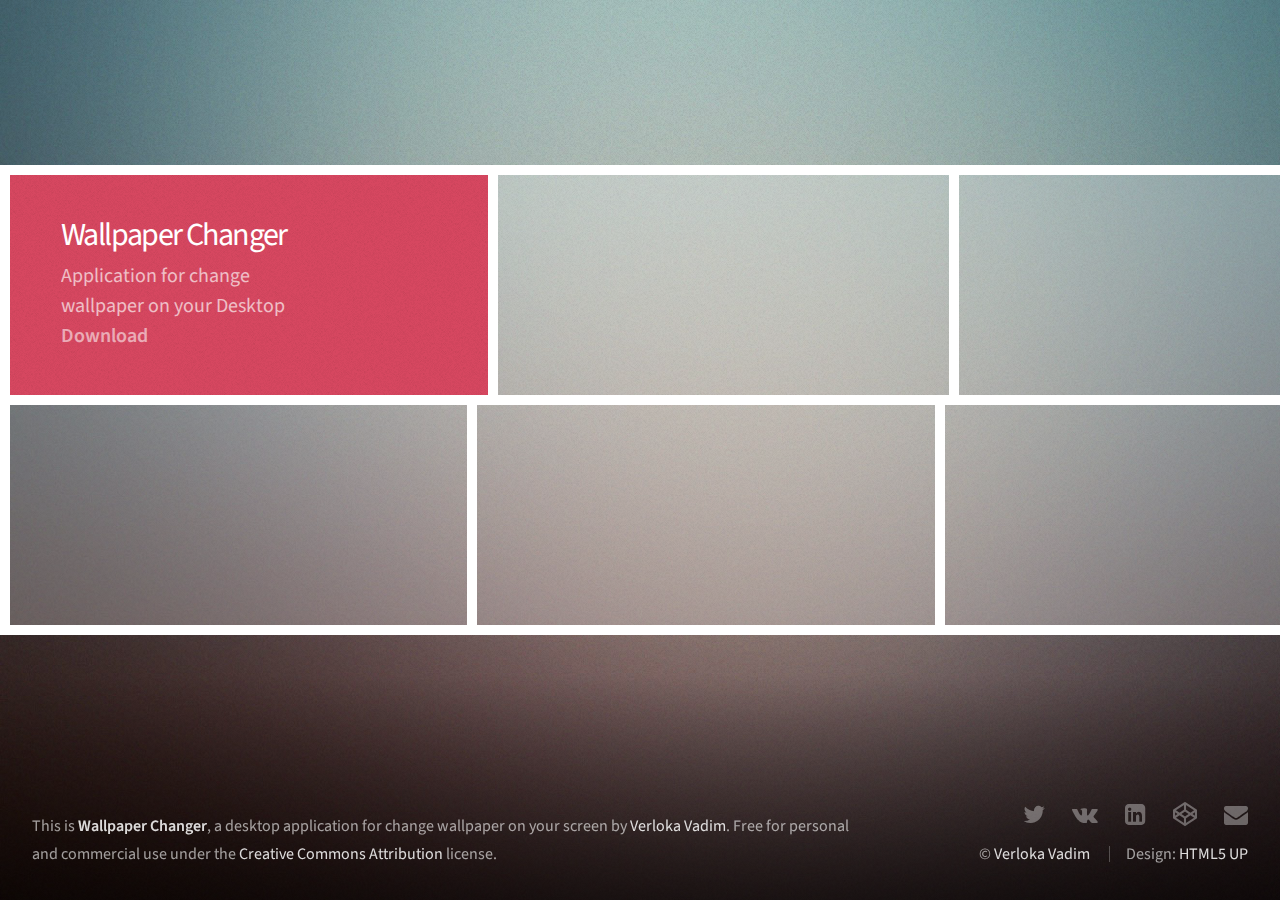
==== index.html @ 86be2a90 "Add source of site." ====
﻿<!DOCTYPE HTML>
<html>
<head>
    <title>Wallpaper Changer by Verloka Vadim</title>
    <meta charset="utf-8" />
    <meta name="viewport" content="width=device-width, initial-scale=1" />
    <!--[if lte IE 8]><script src="assets/js/ie/html5shiv.js"></script><![endif]-->
    <link rel="stylesheet" href="assets/css/main.css" />
    <noscript><link rel="stylesheet" href="assets/css/noscript.css" /></noscript>
    <!--[if lte IE 8]><link rel="stylesheet" href="assets/css/ie8.css" /><![endif]-->
    <!--[if lte IE 9]><link rel="stylesheet" href="assets/css/ie9.css" /><![endif]-->
</head>
<body>

    <div id="wrapper">

        <div id="main">
            <div id="reel">

                <!-- Header Item -->

                <div id="header" class="item" data-width="400">
                    <div class="inner">
                        <h1>Wallpaper Changer</h1>
                        <p>
                            Application for change<br />
                            wallpaper on your Desktop <br/>
                            <a id="mainA" href="https://rink.hockeyapp.net/apps/c527dbc0ad33476cb26342d247fd8285">Download</a>
                        </p>
                    </div>
                </div>

                <!-- Thumb Items -->

                <article class="item thumb" data-width="377">
                    <h2>Animal</h2>
                    <a href="images/fulls/01.jpg" class="image"><img src="images/thumbs/01.jpg" alt=""></a>
                </article>

                <article class="item thumb" data-width="377">
                    <h2>Travel</h2>
                    <a href="images/fulls/02.jpg" class="image"><img src="images/thumbs/02.jpg" alt=""></a>
                </article>

                <article class="item thumb" data-width="377">
                    <h2>Nature</h2>
                    <a href="images/fulls/03.jpg" class="image"><img src="images/thumbs/03.jpg" alt=""></a>
                </article>

                <article class="item thumb" data-width="377">
                    <h2>Space</h2>
                    <a href="images/fulls/04.jpg" class="image"><img src="images/thumbs/04.jpg" alt=""></a>
                </article>

                <article class="item thumb" data-width="377">
                    <h2>Modern structure</h2>
                    <a href="images/fulls/05.jpg" class="image"><img src="images/thumbs/05.jpg" alt=""></a>
                </article>

                <article class="item thumb" data-width="377">
                    <h2>Europe</h2>
                    <a href="images/fulls/06.jpg" class="image"><img src="images/thumbs/06.jpg" alt=""></a>
                </article>

                <article class="item thumb" data-width="377">
                    <h2>Science</h2>
                    <a href="images/fulls/07.jpg" class="image"><img src="images/thumbs/07.jpg" alt=""></a>
                </article>

                <article class="item thumb" data-width="377">
                    <h2>Ancient</h2>
                    <a href="images/fulls/08.jpg" class="image"><img src="images/thumbs/08.jpg" alt=""></a>
                </article>
            </div>
        </div>

        <div id="footer">
            <div class="left">
                <p>
                    This is <strong>Wallpaper Changer</strong>, a desktop application for change wallpaper on your screen by <a href="https://vadim.verloka.xyz">Verloka Vadim</a>. Free for personal<br />
                    and commercial use under the <a href="https://creativecommons.org/licenses/by/3.0/">Creative Commons Attribution</a> license.
                </p>
            </div>
            <div class="right">
                <ul class="contact">
                    <li><a href="https://twitter.com/OgyReal" class="icon fa-twitter"><span class="label">Twitter</span></a></li>
                    <li><a href="https://new.vk.com/verloka" class="icon fa-vk"><span class="label">Vkontakte</span></a></li>
                    <li><a href="https://ua.linkedin.com/in/verloka" class="icon fa-linkedin-square"><span class="label">LinkedIn</span></a></li>
                    <li><a href="http://codepen.io/ogycode/" class="icon fa-codepen"><span class="label">CodePen</span></a></li>
                    <li><a href="#" class="icon fa-envelope"><span class="label">Email</span></a></li>
                </ul>
                <ul class="copyright">
                    <li>&copy; <a href="https://vadim.verloka.xyz">Verloka Vadim</a></li>
                    <li>Design: <a href="http://html5up.net">HTML5 UP</a></li>
                </ul>
            </div>
        </div>

    </div>

    <!-- Scripts -->
    <script src="assets/js/jquery.min.js"></script>
    <script src="assets/js/jquery.poptrox.min.js"></script>
    <script src="assets/js/skel.min.js"></script>
    <script src="assets/js/skel-viewport.min.js"></script>
    <script src="assets/js/util.js"></script>
    <!--[if lte IE 8]><script src="assets/js/ie/respond.min.js"></script><![endif]-->
    <script src="assets/js/main.js"></script>

</body>
</html>
---- assets/css/main.css ----
@import url("http://fonts.googleapis.com/css?family=Source+Sans+Pro:400,600");
@import url("font-awesome.min.css");

/*
	Parallelism by HTML5 UP
	html5up.net | @n33co
	Free for personal and commercial use under the CCA 3.0 license (html5up.net/license)
*/

/* Reset */

	html, body, div, span, applet, object, iframe, h1, h2, h3, h4, h5, h6, p, blockquote, pre, a, abbr, acronym, address, big, cite, code, del, dfn, em, img, ins, kbd, q, s, samp, small, strike, strong, sub, sup, tt, var, b, u, i, center, dl, dt, dd, ol, ul, li, fieldset, form, label, legend, table, caption, tbody, tfoot, thead, tr, th, td, article, aside, canvas, details, embed, figure, figcaption, footer, header, hgroup, menu, nav, output, ruby, section, summary, time, mark, audio, video {
		margin: 0;
		padding: 0;
		border: 0;
		font-size: 100%;
		font: inherit;
		vertical-align: baseline;
	}

	article, aside, details, figcaption, figure, footer, header, hgroup, menu, nav, section {
		display: block;
	}

	body {
		line-height: 1;
	}

	ol, ul {
		list-style: none;
	}

	blockquote, q {
		quotes: none;
	}

	blockquote:before, blockquote:after, q:before, q:after {
		content: '';
		content: none;
	}

	table {
		border-collapse: collapse;
		border-spacing: 0;
	}

	body {
		-webkit-text-size-adjust: none;
	}

/* Box Model */

	*, *:before, *:after {
		-moz-box-sizing: border-box;
		-webkit-box-sizing: border-box;
		box-sizing: border-box;
	}

/* Basic */

	body {
		position: relative;
		background-color: #12151D;
		color: #999;
		color: rgba(255, 255, 255, 0.6);
		font-family: 'Source Sans Pro';
		font-weight: 400;
	}

		body.is-loading *, body.is-loading *:before, body.is-loading *:after {
			-moz-animation: none !important;
			-webkit-animation: none !important;
			-ms-animation: none !important;
			animation: none !important;
			-moz-transition: none !important;
			-webkit-transition: none !important;
			-ms-transition: none !important;
			transition: none !important;
		}

	a {
		color: #fff;
		color: rgba(255, 255, 255, 0.85);
		text-decoration: none;
		-moz-transition: color 0.25s ease-in-out;
		-webkit-transition: color 0.25s ease-in-out;
		-ms-transition: color 0.25s ease-in-out;
		transition: color 0.25s ease-in-out;
	}

		a:hover {
			color: #d64760;
		}

        #mainA {
            font-weight: 600;
        }

        #mainA:hover {
			color: #fff200;
		}

	h1, h2, h3, h4, h5, h6 {
		font-weight: 400;
		color: #fff;
		letter-spacing: -0.05em;
	}

	strong, b {
		color: #fff;
		color: rgba(255, 255, 255, 0.85);
		font-weight: 600;
	}

/* List */

	ul.contact {
		cursor: default;
		margin: 0 0 1em 0;
	}

		ul.contact li {
			display: inline-block;
			font-size: 1.5em;
		}

			ul.contact li span {
				display: none;
			}

			ul.contact li a {
				opacity: 0.35;
				color: #fff;
				-moz-transition: opacity 0.25s ease-in-out;
				-webkit-transition: opacity 0.25s ease-in-out;
				-ms-transition: opacity 0.25s ease-in-out;
				transition: opacity 0.25s ease-in-out;
			}

				ul.contact li a:hover {
					opacity: 1.0;
				}

/* Item */

	.item.thumb {
		display: block;
		position: relative;
		background: #1a1f2c;
		background: rgba(255, 255, 255, 0.25);
		cursor: default;
	}

		.item.thumb h2 {
			position: absolute;
			bottom: 0;
			left: 0;
			background: #1a1f2c;
			background: rgba(18, 21, 29, 0.85);
			width: 100%;
			padding: 1em;
			font-weight: 400;
			line-height: 1em;
			z-index: 2;
		}

		.item.thumb img {
			display: block;
			z-index: 1;
		}

/* Icons */

	.icon {
		position: relative;
		text-decoration: none;
	}

		.icon:before {
			-moz-osx-font-smoothing: grayscale;
			-webkit-font-smoothing: antialiased;
			font-family: FontAwesome;
			font-style: normal;
			font-weight: normal;
			text-transform: none !important;
		}

		.icon > .label {
			display: none;
		}

/* Wrapper */

	#wrapper {
		position: relative;
		z-index: 1;
	}

/* Main */

/* Header */

	#header {
		position: relative;
		background: #d64760 url("images/overlay.png");
		color: #fff;
		cursor: default;
	}

		#header p {
			opacity: 0.65;
		}

/* Desktop */

	@media screen and (min-width: 737px) {

		/* Basic */

			html {
				height: 100%;
			}

			body {
				background-image: url("images/overlay.png"), -moz-linear-gradient(top, rgba(0, 0, 0, 0) 75%, rgba(0, 0, 0, 0.65)), url("../../images/bg.jpg");
				background-image: url("images/overlay.png"), -webkit-linear-gradient(top, rgba(0, 0, 0, 0) 75%, rgba(0, 0, 0, 0.65)), url("../../images/bg.jpg");
				background-image: url("images/overlay.png"), -ms-linear-gradient(top, rgba(0, 0, 0, 0) 75%, rgba(0, 0, 0, 0.65)), url("../../images/bg.jpg");
				background-image: url("images/overlay.png"), linear-gradient(top, rgba(0, 0, 0, 0) 75%, rgba(0, 0, 0, 0.65)), url("../../images/bg.jpg");
				background-position: top left, bottom left, auto;
				background-size: auto, 100% 100%, cover;
				background-repeat: repeat, no-repeat, auto;
				padding: 0;
				font-size: 12pt;
				line-height: 1.75em;
				height: 100%;
				min-height: 450px;
				min-width: 1000px;
			}

		/* List */

			ul.contact {
				margin-bottom: 0.5em;
			}

				ul.contact li {
					margin-left: 1em;
				}

		/* Wrapper */

			#wrapper {
				height: 100%;
				overflow: hidden;
				-moz-transition: -moz-filter 0.25s ease-in-out;
				-webkit-transition: -webkit-filter 0.25s ease-in-out;
				-ms-transition: -ms-filter 0.25s ease-in-out;
				transition: filter 0.25s ease-in-out;
			}

				#wrapper.overlayed {
					-moz-filter: blur(3px);
					-webkit-filter: blur(3px);
					-ms-filter: blur(3px);
					filter: blur(3px);
				}

		/* Main */

			#main {
				width: 100%;
				position: absolute;
			}

		/* Reel */

			#reel {
				position: relative;
				opacity: 0;
			}

				#reel .item {
					display: block;
					float: left;
					position: relative;
					overflow: hidden;
				}

		/* Header */

			#header {
				padding: 2em 3em;
				xmin-height: 212px;
				vertical-align: middle;
			}

				#header:before {
					content: '';
					display: inline-block;
					height: 100%;
					vertical-align: middle;
				}

				#header .inner {
					display: inline-block;
					vertical-align: middle;
				}

				#header h1 {
					font-size: 2em;
					line-height: 1em;
				}

				#header p {
					font-size: 1.25em;
					line-height: 1.5em;
					margin: 0.5em 0 0 0;
				}

		/* Footer */

			#footer {
				position: fixed;
				bottom: 0;
				left: 0;
				width: 100%;
				overflow: hidden;
			}

				#footer h2 {
					font-size: 2.25em;
					margin: 0 0 1em 0;
				}

				#footer .left {
					padding: 2em;
					text-align: left;
				}

				#footer .right {
					position: absolute;
					bottom: 0;
					right: 0;
					padding: 2em;
					text-align: right;
				}

				#footer .copyright li {
					display: inline-block;
					margin-left: 1em;
					padding-left: 1em;
					border-left: solid 1px #333;
					border-left-color: rgba(255, 255, 255, 0.25);
					line-height: 1em;
				}

					#footer .copyright li:first-child {
						border-left: 0;
						margin-left: 0;
						padding-left: 0;
					}

		/* Popup */

			.poptrox-popup {
				background: #1a1f2c;
				background: rgba(18, 21, 29, 0.9);
				box-shadow: 0px 0px 0px 10px #fff, 0px 10px 60px 10px rgba(8, 11, 19, 0.55);
				cursor: default;
			}

				.poptrox-popup .loader {
					display: block;
					width: 48px;
					height: 48px;
					position: absolute;
					top: 50%;
					left: 50%;
					margin: -24px 0 0 -24px;
					background: url("images/loader.gif");
					opacity: 0.25;
				}

				.poptrox-popup .caption {
					position: absolute;
					bottom: 0;
					left: 0;
					background: #1a1f2c;
					background: rgba(18, 21, 29, 0.85);
					display: block;
					width: 100%;
					line-height: 75px;
					text-align: center;
					font-size: 1.25em;
					color: #fff;
				}

				.poptrox-popup .nav-next, .poptrox-popup .nav-previous, .poptrox-popup .closer {
					text-decoration: none;
					font-weight: normal;
					font-style: normal;
					-moz-transition: opacity 0.25s ease-in-out;
					-webkit-transition: opacity 0.25s ease-in-out;
					-ms-transition: opacity 0.25s ease-in-out;
					transition: opacity 0.25s ease-in-out;
					opacity: 0.35;
				}

					.poptrox-popup .nav-next:hover, .poptrox-popup .nav-previous:hover, .poptrox-popup .closer:hover {
						opacity: 1.0;
					}

				.poptrox-popup .nav-next, .poptrox-popup .nav-previous {
					-moz-osx-font-smoothing: grayscale;
					-webkit-font-smoothing: antialiased;
					font-family: FontAwesome;
					font-style: normal;
					font-weight: normal;
					text-transform: none !important;
					width: 150px;
					height: 75px;
					position: absolute;
					bottom: 0;
					cursor: pointer;
					font-size: 3em;
					line-height: 75px;
				}

				.poptrox-popup .nav-next {
					right: 0;
					text-align: right;
					padding-right: 30px;
				}

					.poptrox-popup .nav-next:before {
						content: '\f105';
					}

				.poptrox-popup .nav-previous {
					left: 0;
					text-align: left;
					padding-left: 30px;
				}

					.poptrox-popup .nav-previous:before {
						content: '\f104';
					}

				.poptrox-popup .closer {
					width: 35px;
					height: 35px;
					font-size: 2em;
					line-height: 35px;
					text-align: center;
					position: absolute;
					top: -70px;
					right: -70px;
					cursor: pointer;
					border-radius: 40px;
					box-shadow: 0px 0px 0px 1px #fff;
				}

					.poptrox-popup .closer:before {
						content: "\00d7";
					}

	}

/* Mobile */

	@media screen and (max-width: 736px) {

		/* Basic */

			body {
				font-size: 12pt;
				line-height: 1.75em;
			}

		/* List */

			ul.contact li {
				margin: 0 0.35em 0 0.35em;
			}

		/* Item */

			.item {
				border: 0;
			}

				.item.thumb {
					width: 50%;
					float: left;
					height: 9em;
					position: relative;
				}

					.item.thumb h2 {
						display: none;
					}

					.item.thumb a {
						position: absolute;
						left: 0;
						top: 0;
						width: 100%;
						height: 100%;
					}

					.item.thumb img {
						display: none;
					}

		/* Wrapper */

			#wrapper.overlayed {
				-moz-filter: blur(1px);
				-webkit-filter: blur(1px);
				-ms-filter: blur(1px);
				filter: blur(1px);
			}

		/* Header */

			#header {
				padding: 2.5em 1.5em;
				text-align: center;
			}

				#header h1 {
					font-size: 2em;
				}

				#header p {
					font-size: 1em;
					line-height: 1.5em;
					margin: 0.75em 0 0 0;
				}

		/* Main */

			#main {
				overflow: hidden;
			}

		/* Footer */

			#footer {
				padding: 4em 1em;
				text-align: center;
			}

				#footer br {
					display: none;
				}

				#footer .right {
					border-top: solid 1px rgba(255, 255, 255, 0.1);
					margin: 4em 0 0 0;
					padding: 4em 0 0 0;
				}

				#footer .copyright {
					margin: 2em 0 0 0;
				}

		/* Popup */

			.poptrox-popup {
				background: #0a0f1c;
				box-shadow: 0px 0px 30px 10px rgba(8, 11, 19, 0.85);
				border: solid 2.5px #fff;
				-moz-box-sizing: content-box;
				-webkit-box-sizing: content-box;
				-ms-box-sizing: content-box;
				box-sizing: content-box;
			}

	}
---- assets/css/noscript.css ----
/*
	Parallelism by HTML5 UP
	html5up.net | @n33co
	Free for personal and commercial use under the CCA 3.0 license (html5up.net/license)
*/

/* Reel */

	#reel {
		opacity: 1;
	}
---- assets/css/ie8.css ----
/*
	Parallelism by HTML5 UP
	html5up.net | @n33co
	Free for personal and commercial use under the CCA 3.0 license (html5up.net/license)
*/

/* Basic */

	body {
		background-image: url("../../images/bg.jpg");
		background-size: cover;
		-ms-behavior: url("assets/js/ie/backgroundsize.min.htc");
	}
---- assets/css/ie9.css ----
/*
	Parallelism by HTML5 UP
	html5up.net | @n33co
	Free for personal and commercial use under the CCA 3.0 license (html5up.net/license)
*/

/* Basic */

	body {
		background-image: url("../../images/bg.jpg");
		background-size: cover;
	}
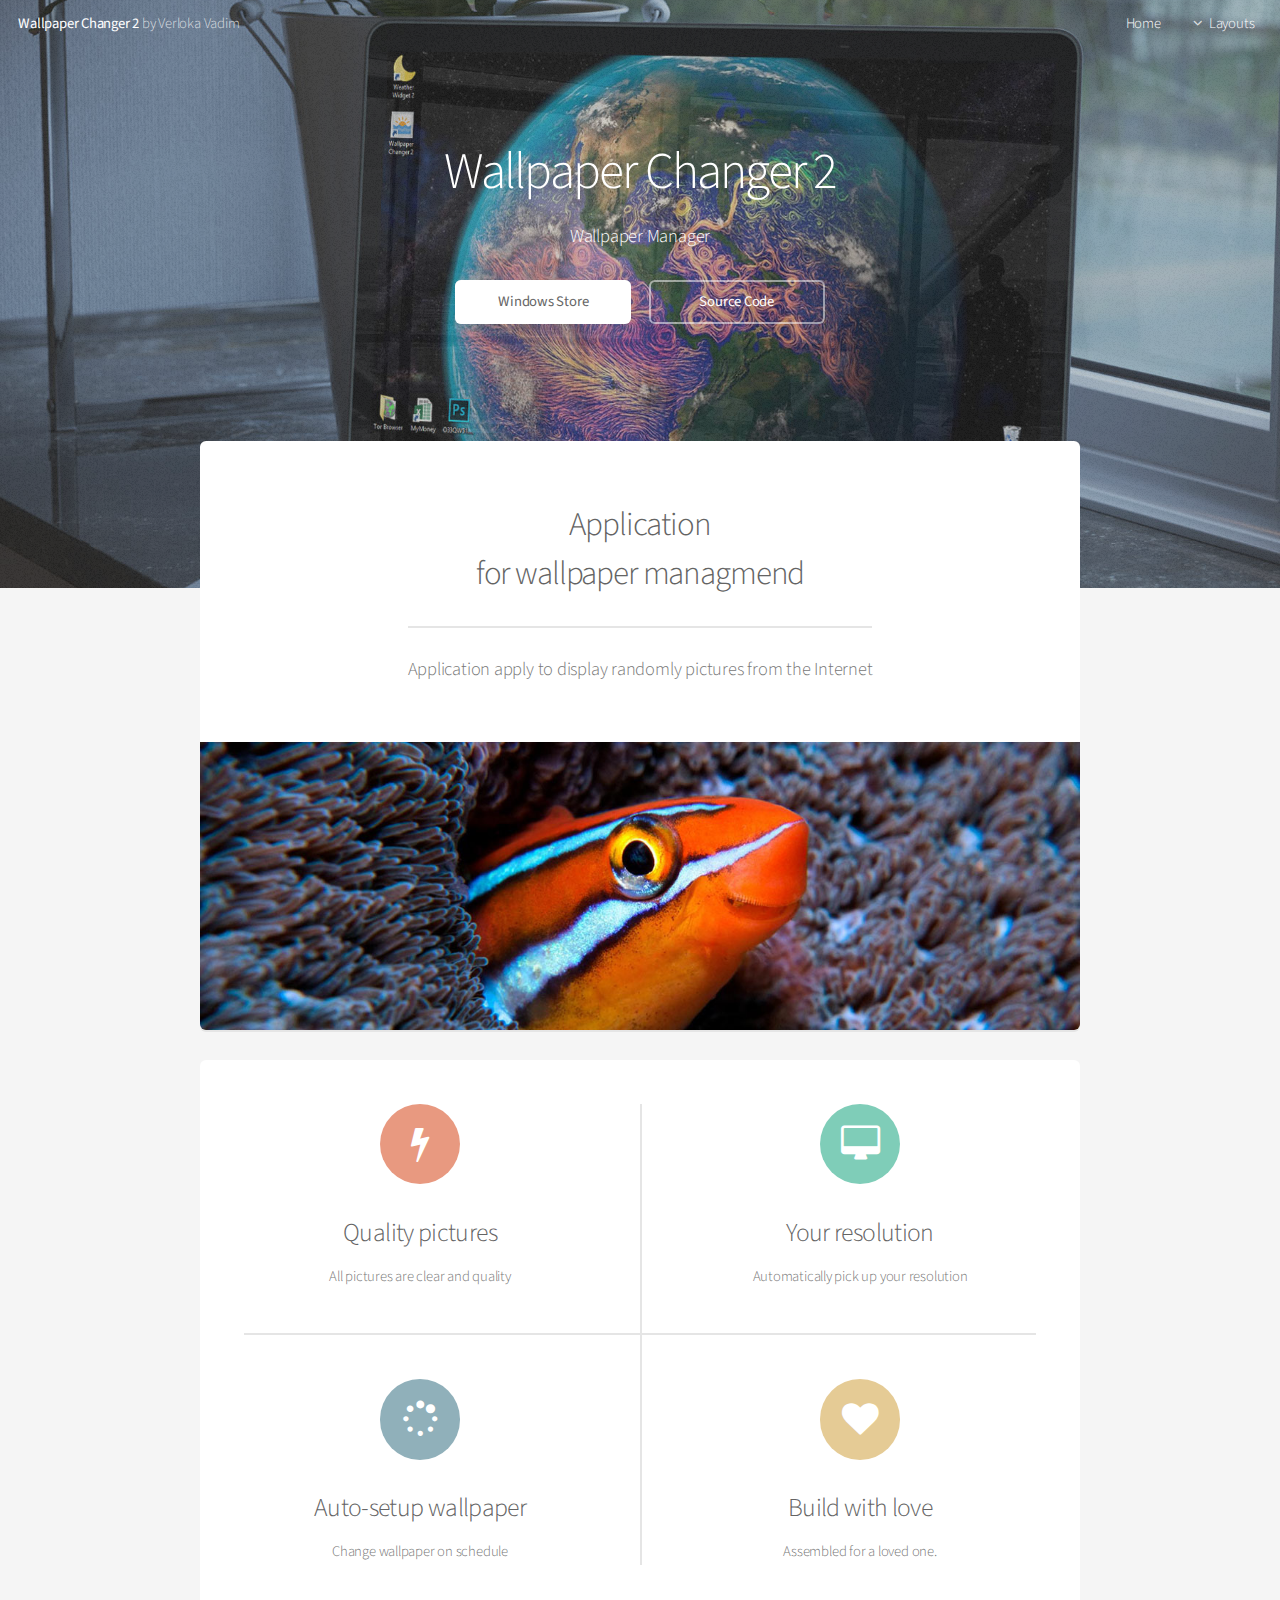
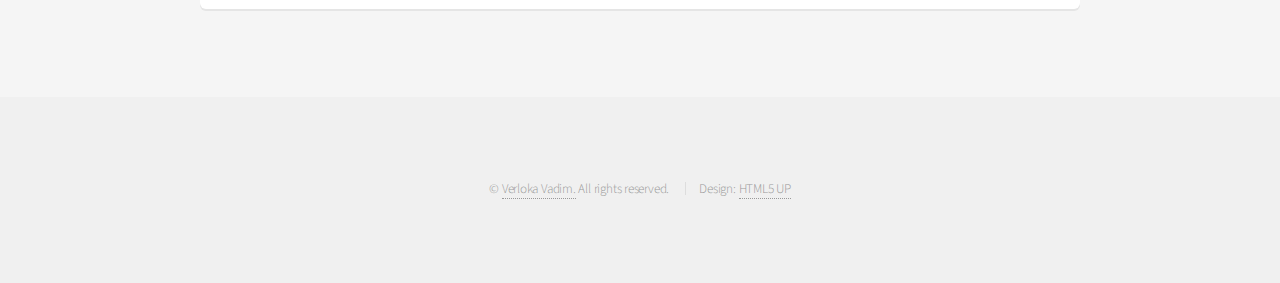
==== commit 127da1b6: "Update links." ====
--- a/index.html
+++ b/index.html
@@ -1,111 +1,146 @@
-﻿<!DOCTYPE HTML>
+<!DOCTYPE HTML>
 <html>
+
 <head>
-    <title>Wallpaper Changer by Verloka Vadim</title>
-    <meta charset="utf-8" />
-    <meta name="viewport" content="width=device-width, initial-scale=1" />
-    <!--[if lte IE 8]><script src="assets/js/ie/html5shiv.js"></script><![endif]-->
-    <link rel="stylesheet" href="assets/css/main.css" />
-    <noscript><link rel="stylesheet" href="assets/css/noscript.css" /></noscript>
-    <!--[if lte IE 8]><link rel="stylesheet" href="assets/css/ie8.css" /><![endif]-->
-    <!--[if lte IE 9]><link rel="stylesheet" href="assets/css/ie9.css" /><![endif]-->
+	<title>Wallpaper Changer 2 by Verloka Vadim</title>
+	<meta charset="utf-8" />
+	<meta name="viewport" content="width=device-width, initial-scale=1" />
+	<!--[if lte IE 8]><script src="assets/js/ie/html5shiv.js"></script><![endif]-->
+	<link rel="stylesheet" href="assets/css/main.css" />
+	<!--[if lte IE 8]><link rel="stylesheet" href="assets/css/ie8.css" /><![endif]-->
+
+	<meta property="og:title" content="Wallpaper Changer 2" />
+	<meta property="og:url" content="https://changer.pp.ua" />
+	<meta property="og:description" content="Wallpaper Manager" />
+	<meta property="og:site_name" content="changer.pp.ua" />
+	<meta property="og:determiner" content="the" />
+	<meta property="og:type" content="website" />
+	<meta property="og:locale" content="en-US" />
+	<meta property="og:locale:alternate" content="ru-RU" />
+	<meta property="og:image" content="images/og/1.png" />
+	<meta property="og:image" content="images/og/2.png" />
+	<meta property="og:image" content="images/og/3.png" />
+	<meta property="og:image" content="images/og/4.png" />
+	<meta property="og:image" content="images/og/5.png" />
+	<meta property="og:image" content="images/og/6.png" />
 </head>
-<body>
 
-    <div id="wrapper">
+<body class="landing">
+	<div id="page-wrapper">
 
-        <div id="main">
-            <div id="reel">
+		<!-- Header -->
+		<header id="header" class="alt">
+			<h1>
+				<a href="https://changer.pp.ua">Wallpaper Changer 2</a> by Verloka Vadim</h1>
+			<nav id="nav">
+				<ul>
+					<li>
+						<a href="https://changer.pp.ua">Home</a>
+					</li>
+					<li>
+						<a href="#" class="icon fa-angle-down">Layouts</a>
+						<ul>
+							<li>
+								<a href="https://changer.pp.ua/support/">Support</a>
+							</li>
+							<li>
+								<a href="https://changer.pp.ua/privacy/">Privacy Policy</a>
+								<ul>
+									<li>
+										<a href="https://changer.pp.ua/privacy/?p=en">English</a>
+									</li>
+									<li>
+										<a href="https://changer.pp.ua/privacy/?p=ru">Russian</a>
+									</li>
+									<li>
+										<a href="https://changer.pp.ua/privacy/?p=ua">Ukranian</a>
+									</li>
+								</ul>
+							</li>
+						</ul>
+					</li>
+				</ul>
+			</nav>
+		</header>
 
-                <!-- Header Item -->
+		<!-- Banner -->
+		<section id="banner">
+			<h2>Wallpaper Changer 2</h2>
+			<p>Wallpaper Manager</p>
+			<ul class="actions">
+				<li>
+					<a href="https://www.microsoft.com/en-us/p/wallpaper-changer-2/9mz0zkr55f9g" class="button special">Windows Store</a>
+				</li>
+				<li>
+					<a href="https://github.com/verloka/WallpaperChanger" class="button">Source Code</a>
+				</li>
+			</ul>
+		</section>
 
-                <div id="header" class="item" data-width="400">
-                    <div class="inner">
-                        <h1>Wallpaper Changer</h1>
-                        <p>
-                            Application for change<br />
-                            wallpaper on your Desktop <br/>
-                            <a id="mainA" href="https://rink.hockeyapp.net/apps/c527dbc0ad33476cb26342d247fd8285">Download</a>
-                        </p>
-                    </div>
-                </div>
+		<!-- Main -->
+		<section id="main" class="container">
 
-                <!-- Thumb Items -->
+			<section class="box special">
+				<header class="major">
+					<h2>Application
+						<br /> for wallpaper managmend</h2>
+					<p>Application apply to display randomly pictures from the Internet</p>
+				</header>
+				<span class="image featured">
+					<img src="images/pic01.jpg" alt="" />
+				</span>
+			</section>
 
-                <article class="item thumb" data-width="377">
-                    <h2>Animal</h2>
-                    <a href="images/fulls/01.jpg" class="image"><img src="images/thumbs/01.jpg" alt=""></a>
-                </article>
+			<section class="box special features">
+				<div class="features-row">
+					<section>
+						<span class="icon major fa-bolt accent2"></span>
+						<h3>Quality pictures</h3>
+						<p>All pictures are clear and quality</p>
+					</section>
+					<section>
+						<span class="icon major fa-desktop accent3"></span>
+						<h3>Your resolution</h3>
+						<p>Automatically pick up your resolution</p>
+					</section>
+				</div>
+				<div class="features-row">
+					<section>
+						<span class="icon major fa-spinner accent4"></span>
+						<h3>Auto-setup wallpaper</h3>
+						<p>Change wallpaper on schedule</p>
+					</section>
+					<section>
+						<span class="icon major fa-heart accent5"></span>
+						<h3>Build with love</h3>
+						<p>Assembled for a loved one.</p>
+					</section>
+				</div>
+			</section>
+		</section>
 
-                <article class="item thumb" data-width="377">
-                    <h2>Travel</h2>
-                    <a href="images/fulls/02.jpg" class="image"><img src="images/thumbs/02.jpg" alt=""></a>
-                </article>
+		<!-- Footer -->
+		<footer id="footer">
+			<ul class="copyright">
+				<li>&copy;
+					<a href="https://verloka.github.io/">Verloka Vadim.</a> All rights reserved.</li>
+				<li>Design:
+					<a href="http://html5up.net">HTML5 UP</a>
+				</li>
+			</ul>
+		</footer>
 
-                <article class="item thumb" data-width="377">
-                    <h2>Nature</h2>
-                    <a href="images/fulls/03.jpg" class="image"><img src="images/thumbs/03.jpg" alt=""></a>
-                </article>
+	</div>
 
-                <article class="item thumb" data-width="377">
-                    <h2>Space</h2>
-                    <a href="images/fulls/04.jpg" class="image"><img src="images/thumbs/04.jpg" alt=""></a>
-                </article>
-
-                <article class="item thumb" data-width="377">
-                    <h2>Modern structure</h2>
-                    <a href="images/fulls/05.jpg" class="image"><img src="images/thumbs/05.jpg" alt=""></a>
-                </article>
-
-                <article class="item thumb" data-width="377">
-                    <h2>Europe</h2>
-                    <a href="images/fulls/06.jpg" class="image"><img src="images/thumbs/06.jpg" alt=""></a>
-                </article>
-
-                <article class="item thumb" data-width="377">
-                    <h2>Science</h2>
-                    <a href="images/fulls/07.jpg" class="image"><img src="images/thumbs/07.jpg" alt=""></a>
-                </article>
-
-                <article class="item thumb" data-width="377">
-                    <h2>Ancient</h2>
-                    <a href="images/fulls/08.jpg" class="image"><img src="images/thumbs/08.jpg" alt=""></a>
-                </article>
-            </div>
-        </div>
-
-        <div id="footer">
-            <div class="left">
-                <p>
-                    This is <strong>Wallpaper Changer</strong>, a desktop application for change wallpaper on your screen by <a href="https://vadim.verloka.xyz">Verloka Vadim</a>. Free for personal<br />
-                    and commercial use under the <a href="https://creativecommons.org/licenses/by/3.0/">Creative Commons Attribution</a> license.
-                </p>
-            </div>
-            <div class="right">
-                <ul class="contact">
-                    <li><a href="https://twitter.com/OgyReal" class="icon fa-twitter"><span class="label">Twitter</span></a></li>
-                    <li><a href="https://new.vk.com/verloka" class="icon fa-vk"><span class="label">Vkontakte</span></a></li>
-                    <li><a href="https://ua.linkedin.com/in/verloka" class="icon fa-linkedin-square"><span class="label">LinkedIn</span></a></li>
-                    <li><a href="http://codepen.io/ogycode/" class="icon fa-codepen"><span class="label">CodePen</span></a></li>
-                    <li><a href="#" class="icon fa-envelope"><span class="label">Email</span></a></li>
-                </ul>
-                <ul class="copyright">
-                    <li>&copy; <a href="https://vadim.verloka.xyz">Verloka Vadim</a></li>
-                    <li>Design: <a href="http://html5up.net">HTML5 UP</a></li>
-                </ul>
-            </div>
-        </div>
-
-    </div>
-
-    <!-- Scripts -->
-    <script src="assets/js/jquery.min.js"></script>
-    <script src="assets/js/jquery.poptrox.min.js"></script>
-    <script src="assets/js/skel.min.js"></script>
-    <script src="assets/js/skel-viewport.min.js"></script>
-    <script src="assets/js/util.js"></script>
-    <!--[if lte IE 8]><script src="assets/js/ie/respond.min.js"></script><![endif]-->
-    <script src="assets/js/main.js"></script>
+	<!-- Scripts -->
+	<script src="assets/js/jquery.min.js"></script>
+	<script src="assets/js/jquery.dropotron.min.js"></script>
+	<script src="assets/js/jquery.scrollgress.min.js"></script>
+	<script src="assets/js/skel.min.js"></script>
+	<script src="assets/js/util.js"></script>
+	<!--[if lte IE 8]><script src="assets/js/ie/respond.min.js"></script><![endif]-->
+	<script src="assets/js/main.js"></script>
 
 </body>
-</html>+
+</html>
--- a/assets/css/main.css
+++ b/assets/css/main.css
@@ -1,9 +1,9 @@
-@import url("http://fonts.googleapis.com/css?family=Source+Sans+Pro:400,600");
 @import url("font-awesome.min.css");
+@import url("https://fonts.googleapis.com/css?family=Source+Sans+Pro:300,400,300italic,400italic");
 
 /*
-	Parallelism by HTML5 UP
-	html5up.net | @n33co
+	Alpha by HTML5 UP
+	html5up.net | @ajlkn
 	Free for personal and commercial use under the CCA 3.0 license (html5up.net/license)
 */
 
@@ -56,124 +56,2255 @@
 		box-sizing: border-box;
 	}
 
+/* Containers */
+
+	.container {
+		margin-left: auto;
+		margin-right: auto;
+	}
+
+	.container.\31 25\25 {
+		width: 100%;
+		max-width: 75em;
+		min-width: 60em;
+	}
+
+	.container.\37 5\25 {
+		width: 45em;
+	}
+
+	.container.\35 0\25 {
+		width: 30em;
+	}
+
+	.container.\32 5\25 {
+		width: 15em;
+	}
+
+	.container {
+		width: 60em;
+	}
+
+	@media screen and (max-width: 1680px) {
+
+		.container.\31 25\25 {
+			width: 100%;
+			max-width: 75em;
+			min-width: 60em;
+		}
+
+		.container.\37 5\25 {
+			width: 45em;
+		}
+
+		.container.\35 0\25 {
+			width: 30em;
+		}
+
+		.container.\32 5\25 {
+			width: 15em;
+		}
+
+		.container {
+			width: 60em;
+		}
+
+	}
+
+	@media screen and (max-width: 1280px) {
+
+		.container.\31 25\25 {
+			width: 100%;
+			max-width: 75em;
+			min-width: 60em;
+		}
+
+		.container.\37 5\25 {
+			width: 45em;
+		}
+
+		.container.\35 0\25 {
+			width: 30em;
+		}
+
+		.container.\32 5\25 {
+			width: 15em;
+		}
+
+		.container {
+			width: 60em;
+		}
+
+	}
+
+	@media screen and (max-width: 980px) {
+
+		.container.\31 25\25 {
+			width: 100%;
+			max-width: 112.5%;
+			min-width: 90%;
+		}
+
+		.container.\37 5\25 {
+			width: 67.5%;
+		}
+
+		.container.\35 0\25 {
+			width: 45%;
+		}
+
+		.container.\32 5\25 {
+			width: 22.5%;
+		}
+
+		.container {
+			width: 90%;
+		}
+
+	}
+
+	@media screen and (max-width: 840px) {
+
+		.container.\31 25\25 {
+			width: 100%;
+			max-width: 112.5%;
+			min-width: 90%;
+		}
+
+		.container.\37 5\25 {
+			width: 67.5%;
+		}
+
+		.container.\35 0\25 {
+			width: 45%;
+		}
+
+		.container.\32 5\25 {
+			width: 22.5%;
+		}
+
+		.container {
+			width: 90% !important;
+		}
+
+	}
+
+	@media screen and (max-width: 736px) {
+
+		.container.\31 25\25 {
+			width: 100%;
+			max-width: 125%;
+			min-width: 100%;
+		}
+
+		.container.\37 5\25 {
+			width: 75%;
+		}
+
+		.container.\35 0\25 {
+			width: 50%;
+		}
+
+		.container.\32 5\25 {
+			width: 25%;
+		}
+
+		.container {
+			width: 100% !important;
+		}
+
+	}
+
+	@media screen and (max-width: 480px) {
+
+		.container.\31 25\25 {
+			width: 100%;
+			max-width: 125%;
+			min-width: 100%;
+		}
+
+		.container.\37 5\25 {
+			width: 75%;
+		}
+
+		.container.\35 0\25 {
+			width: 50%;
+		}
+
+		.container.\32 5\25 {
+			width: 25%;
+		}
+
+		.container {
+			width: 100% !important;
+		}
+
+	}
+
+/* Grid */
+
+	.row {
+		border-bottom: solid 1px transparent;
+		-moz-box-sizing: border-box;
+		-webkit-box-sizing: border-box;
+		box-sizing: border-box;
+	}
+
+	.row > * {
+		float: left;
+		-moz-box-sizing: border-box;
+		-webkit-box-sizing: border-box;
+		box-sizing: border-box;
+	}
+
+	.row:after, .row:before {
+		content: '';
+		display: block;
+		clear: both;
+		height: 0;
+	}
+
+	.row.uniform > * > :first-child {
+		margin-top: 0;
+	}
+
+	.row.uniform > * > :last-child {
+		margin-bottom: 0;
+	}
+
+	.row.\30 \25 > * {
+		padding: 0 0 0 0em;
+	}
+
+	.row.\30 \25 {
+		margin: 0 0 -1px 0em;
+	}
+
+	.row.uniform.\30 \25 > * {
+		padding: 0em 0 0 0em;
+	}
+
+	.row.uniform.\30 \25 {
+		margin: 0em 0 -1px 0em;
+	}
+
+	.row > * {
+		padding: 0 0 0 2em;
+	}
+
+	.row {
+		margin: 0 0 -1px -2em;
+	}
+
+	.row.uniform > * {
+		padding: 2em 0 0 2em;
+	}
+
+	.row.uniform {
+		margin: -2em 0 -1px -2em;
+	}
+
+	.row.\32 00\25 > * {
+		padding: 0 0 0 4em;
+	}
+
+	.row.\32 00\25 {
+		margin: 0 0 -1px -4em;
+	}
+
+	.row.uniform.\32 00\25 > * {
+		padding: 4em 0 0 4em;
+	}
+
+	.row.uniform.\32 00\25 {
+		margin: -4em 0 -1px -4em;
+	}
+
+	.row.\31 50\25 > * {
+		padding: 0 0 0 3em;
+	}
+
+	.row.\31 50\25 {
+		margin: 0 0 -1px -3em;
+	}
+
+	.row.uniform.\31 50\25 > * {
+		padding: 3em 0 0 3em;
+	}
+
+	.row.uniform.\31 50\25 {
+		margin: -3em 0 -1px -3em;
+	}
+
+	.row.\35 0\25 > * {
+		padding: 0 0 0 1em;
+	}
+
+	.row.\35 0\25 {
+		margin: 0 0 -1px -1em;
+	}
+
+	.row.uniform.\35 0\25 > * {
+		padding: 1em 0 0 1em;
+	}
+
+	.row.uniform.\35 0\25 {
+		margin: -1em 0 -1px -1em;
+	}
+
+	.row.\32 5\25 > * {
+		padding: 0 0 0 0.5em;
+	}
+
+	.row.\32 5\25 {
+		margin: 0 0 -1px -0.5em;
+	}
+
+	.row.uniform.\32 5\25 > * {
+		padding: 0.5em 0 0 0.5em;
+	}
+
+	.row.uniform.\32 5\25 {
+		margin: -0.5em 0 -1px -0.5em;
+	}
+
+	.\31 2u, .\31 2u\24 {
+		width: 100%;
+		clear: none;
+		margin-left: 0;
+	}
+
+	.\31 1u, .\31 1u\24 {
+		width: 91.6666666667%;
+		clear: none;
+		margin-left: 0;
+	}
+
+	.\31 0u, .\31 0u\24 {
+		width: 83.3333333333%;
+		clear: none;
+		margin-left: 0;
+	}
+
+	.\39 u, .\39 u\24 {
+		width: 75%;
+		clear: none;
+		margin-left: 0;
+	}
+
+	.\38 u, .\38 u\24 {
+		width: 66.6666666667%;
+		clear: none;
+		margin-left: 0;
+	}
+
+	.\37 u, .\37 u\24 {
+		width: 58.3333333333%;
+		clear: none;
+		margin-left: 0;
+	}
+
+	.\36 u, .\36 u\24 {
+		width: 50%;
+		clear: none;
+		margin-left: 0;
+	}
+
+	.\35 u, .\35 u\24 {
+		width: 41.6666666667%;
+		clear: none;
+		margin-left: 0;
+	}
+
+	.\34 u, .\34 u\24 {
+		width: 33.3333333333%;
+		clear: none;
+		margin-left: 0;
+	}
+
+	.\33 u, .\33 u\24 {
+		width: 25%;
+		clear: none;
+		margin-left: 0;
+	}
+
+	.\32 u, .\32 u\24 {
+		width: 16.6666666667%;
+		clear: none;
+		margin-left: 0;
+	}
+
+	.\31 u, .\31 u\24 {
+		width: 8.3333333333%;
+		clear: none;
+		margin-left: 0;
+	}
+
+	.\31 2u\24 + *,
+	.\31 1u\24 + *,
+	.\31 0u\24 + *,
+	.\39 u\24 + *,
+	.\38 u\24 + *,
+	.\37 u\24 + *,
+	.\36 u\24 + *,
+	.\35 u\24 + *,
+	.\34 u\24 + *,
+	.\33 u\24 + *,
+	.\32 u\24 + *,
+	.\31 u\24 + * {
+		clear: left;
+	}
+
+	.\-11u {
+		margin-left: 91.66667%;
+	}
+
+	.\-10u {
+		margin-left: 83.33333%;
+	}
+
+	.\-9u {
+		margin-left: 75%;
+	}
+
+	.\-8u {
+		margin-left: 66.66667%;
+	}
+
+	.\-7u {
+		margin-left: 58.33333%;
+	}
+
+	.\-6u {
+		margin-left: 50%;
+	}
+
+	.\-5u {
+		margin-left: 41.66667%;
+	}
+
+	.\-4u {
+		margin-left: 33.33333%;
+	}
+
+	.\-3u {
+		margin-left: 25%;
+	}
+
+	.\-2u {
+		margin-left: 16.66667%;
+	}
+
+	.\-1u {
+		margin-left: 8.33333%;
+	}
+
+	@media screen and (max-width: 1680px) {
+
+		.row > * {
+			padding: 0 0 0 2em;
+		}
+
+		.row {
+			margin: 0 0 -1px -2em;
+		}
+
+		.row.uniform > * {
+			padding: 2em 0 0 2em;
+		}
+
+		.row.uniform {
+			margin: -2em 0 -1px -2em;
+		}
+
+		.row.\32 00\25 > * {
+			padding: 0 0 0 4em;
+		}
+
+		.row.\32 00\25 {
+			margin: 0 0 -1px -4em;
+		}
+
+		.row.uniform.\32 00\25 > * {
+			padding: 4em 0 0 4em;
+		}
+
+		.row.uniform.\32 00\25 {
+			margin: -4em 0 -1px -4em;
+		}
+
+		.row.\31 50\25 > * {
+			padding: 0 0 0 3em;
+		}
+
+		.row.\31 50\25 {
+			margin: 0 0 -1px -3em;
+		}
+
+		.row.uniform.\31 50\25 > * {
+			padding: 3em 0 0 3em;
+		}
+
+		.row.uniform.\31 50\25 {
+			margin: -3em 0 -1px -3em;
+		}
+
+		.row.\35 0\25 > * {
+			padding: 0 0 0 1em;
+		}
+
+		.row.\35 0\25 {
+			margin: 0 0 -1px -1em;
+		}
+
+		.row.uniform.\35 0\25 > * {
+			padding: 1em 0 0 1em;
+		}
+
+		.row.uniform.\35 0\25 {
+			margin: -1em 0 -1px -1em;
+		}
+
+		.row.\32 5\25 > * {
+			padding: 0 0 0 0.5em;
+		}
+
+		.row.\32 5\25 {
+			margin: 0 0 -1px -0.5em;
+		}
+
+		.row.uniform.\32 5\25 > * {
+			padding: 0.5em 0 0 0.5em;
+		}
+
+		.row.uniform.\32 5\25 {
+			margin: -0.5em 0 -1px -0.5em;
+		}
+
+		.\31 2u\28wide\29, .\31 2u\24\28wide\29 {
+			width: 100%;
+			clear: none;
+			margin-left: 0;
+		}
+
+		.\31 1u\28wide\29, .\31 1u\24\28wide\29 {
+			width: 91.6666666667%;
+			clear: none;
+			margin-left: 0;
+		}
+
+		.\31 0u\28wide\29, .\31 0u\24\28wide\29 {
+			width: 83.3333333333%;
+			clear: none;
+			margin-left: 0;
+		}
+
+		.\39 u\28wide\29, .\39 u\24\28wide\29 {
+			width: 75%;
+			clear: none;
+			margin-left: 0;
+		}
+
+		.\38 u\28wide\29, .\38 u\24\28wide\29 {
+			width: 66.6666666667%;
+			clear: none;
+			margin-left: 0;
+		}
+
+		.\37 u\28wide\29, .\37 u\24\28wide\29 {
+			width: 58.3333333333%;
+			clear: none;
+			margin-left: 0;
+		}
+
+		.\36 u\28wide\29, .\36 u\24\28wide\29 {
+			width: 50%;
+			clear: none;
+			margin-left: 0;
+		}
+
+		.\35 u\28wide\29, .\35 u\24\28wide\29 {
+			width: 41.6666666667%;
+			clear: none;
+			margin-left: 0;
+		}
+
+		.\34 u\28wide\29, .\34 u\24\28wide\29 {
+			width: 33.3333333333%;
+			clear: none;
+			margin-left: 0;
+		}
+
+		.\33 u\28wide\29, .\33 u\24\28wide\29 {
+			width: 25%;
+			clear: none;
+			margin-left: 0;
+		}
+
+		.\32 u\28wide\29, .\32 u\24\28wide\29 {
+			width: 16.6666666667%;
+			clear: none;
+			margin-left: 0;
+		}
+
+		.\31 u\28wide\29, .\31 u\24\28wide\29 {
+			width: 8.3333333333%;
+			clear: none;
+			margin-left: 0;
+		}
+
+		.\31 2u\24\28wide\29 + *,
+		.\31 1u\24\28wide\29 + *,
+		.\31 0u\24\28wide\29 + *,
+		.\39 u\24\28wide\29 + *,
+		.\38 u\24\28wide\29 + *,
+		.\37 u\24\28wide\29 + *,
+		.\36 u\24\28wide\29 + *,
+		.\35 u\24\28wide\29 + *,
+		.\34 u\24\28wide\29 + *,
+		.\33 u\24\28wide\29 + *,
+		.\32 u\24\28wide\29 + *,
+		.\31 u\24\28wide\29 + * {
+			clear: left;
+		}
+
+		.\-11u\28wide\29 {
+			margin-left: 91.66667%;
+		}
+
+		.\-10u\28wide\29 {
+			margin-left: 83.33333%;
+		}
+
+		.\-9u\28wide\29 {
+			margin-left: 75%;
+		}
+
+		.\-8u\28wide\29 {
+			margin-left: 66.66667%;
+		}
+
+		.\-7u\28wide\29 {
+			margin-left: 58.33333%;
+		}
+
+		.\-6u\28wide\29 {
+			margin-left: 50%;
+		}
+
+		.\-5u\28wide\29 {
+			margin-left: 41.66667%;
+		}
+
+		.\-4u\28wide\29 {
+			margin-left: 33.33333%;
+		}
+
+		.\-3u\28wide\29 {
+			margin-left: 25%;
+		}
+
+		.\-2u\28wide\29 {
+			margin-left: 16.66667%;
+		}
+
+		.\-1u\28wide\29 {
+			margin-left: 8.33333%;
+		}
+
+	}
+
+	@media screen and (max-width: 1280px) {
+
+		.row > * {
+			padding: 0 0 0 2em;
+		}
+
+		.row {
+			margin: 0 0 -1px -2em;
+		}
+
+		.row.uniform > * {
+			padding: 2em 0 0 2em;
+		}
+
+		.row.uniform {
+			margin: -2em 0 -1px -2em;
+		}
+
+		.row.\32 00\25 > * {
+			padding: 0 0 0 4em;
+		}
+
+		.row.\32 00\25 {
+			margin: 0 0 -1px -4em;
+		}
+
+		.row.uniform.\32 00\25 > * {
+			padding: 4em 0 0 4em;
+		}
+
+		.row.uniform.\32 00\25 {
+			margin: -4em 0 -1px -4em;
+		}
+
+		.row.\31 50\25 > * {
+			padding: 0 0 0 3em;
+		}
+
+		.row.\31 50\25 {
+			margin: 0 0 -1px -3em;
+		}
+
+		.row.uniform.\31 50\25 > * {
+			padding: 3em 0 0 3em;
+		}
+
+		.row.uniform.\31 50\25 {
+			margin: -3em 0 -1px -3em;
+		}
+
+		.row.\35 0\25 > * {
+			padding: 0 0 0 1em;
+		}
+
+		.row.\35 0\25 {
+			margin: 0 0 -1px -1em;
+		}
+
+		.row.uniform.\35 0\25 > * {
+			padding: 1em 0 0 1em;
+		}
+
+		.row.uniform.\35 0\25 {
+			margin: -1em 0 -1px -1em;
+		}
+
+		.row.\32 5\25 > * {
+			padding: 0 0 0 0.5em;
+		}
+
+		.row.\32 5\25 {
+			margin: 0 0 -1px -0.5em;
+		}
+
+		.row.uniform.\32 5\25 > * {
+			padding: 0.5em 0 0 0.5em;
+		}
+
+		.row.uniform.\32 5\25 {
+			margin: -0.5em 0 -1px -0.5em;
+		}
+
+		.\31 2u\28normal\29, .\31 2u\24\28normal\29 {
+			width: 100%;
+			clear: none;
+			margin-left: 0;
+		}
+
+		.\31 1u\28normal\29, .\31 1u\24\28normal\29 {
+			width: 91.6666666667%;
+			clear: none;
+			margin-left: 0;
+		}
+
+		.\31 0u\28normal\29, .\31 0u\24\28normal\29 {
+			width: 83.3333333333%;
+			clear: none;
+			margin-left: 0;
+		}
+
+		.\39 u\28normal\29, .\39 u\24\28normal\29 {
+			width: 75%;
+			clear: none;
+			margin-left: 0;
+		}
+
+		.\38 u\28normal\29, .\38 u\24\28normal\29 {
+			width: 66.6666666667%;
+			clear: none;
+			margin-left: 0;
+		}
+
+		.\37 u\28normal\29, .\37 u\24\28normal\29 {
+			width: 58.3333333333%;
+			clear: none;
+			margin-left: 0;
+		}
+
+		.\36 u\28normal\29, .\36 u\24\28normal\29 {
+			width: 50%;
+			clear: none;
+			margin-left: 0;
+		}
+
+		.\35 u\28normal\29, .\35 u\24\28normal\29 {
+			width: 41.6666666667%;
+			clear: none;
+			margin-left: 0;
+		}
+
+		.\34 u\28normal\29, .\34 u\24\28normal\29 {
+			width: 33.3333333333%;
+			clear: none;
+			margin-left: 0;
+		}
+
+		.\33 u\28normal\29, .\33 u\24\28normal\29 {
+			width: 25%;
+			clear: none;
+			margin-left: 0;
+		}
+
+		.\32 u\28normal\29, .\32 u\24\28normal\29 {
+			width: 16.6666666667%;
+			clear: none;
+			margin-left: 0;
+		}
+
+		.\31 u\28normal\29, .\31 u\24\28normal\29 {
+			width: 8.3333333333%;
+			clear: none;
+			margin-left: 0;
+		}
+
+		.\31 2u\24\28normal\29 + *,
+		.\31 1u\24\28normal\29 + *,
+		.\31 0u\24\28normal\29 + *,
+		.\39 u\24\28normal\29 + *,
+		.\38 u\24\28normal\29 + *,
+		.\37 u\24\28normal\29 + *,
+		.\36 u\24\28normal\29 + *,
+		.\35 u\24\28normal\29 + *,
+		.\34 u\24\28normal\29 + *,
+		.\33 u\24\28normal\29 + *,
+		.\32 u\24\28normal\29 + *,
+		.\31 u\24\28normal\29 + * {
+			clear: left;
+		}
+
+		.\-11u\28normal\29 {
+			margin-left: 91.66667%;
+		}
+
+		.\-10u\28normal\29 {
+			margin-left: 83.33333%;
+		}
+
+		.\-9u\28normal\29 {
+			margin-left: 75%;
+		}
+
+		.\-8u\28normal\29 {
+			margin-left: 66.66667%;
+		}
+
+		.\-7u\28normal\29 {
+			margin-left: 58.33333%;
+		}
+
+		.\-6u\28normal\29 {
+			margin-left: 50%;
+		}
+
+		.\-5u\28normal\29 {
+			margin-left: 41.66667%;
+		}
+
+		.\-4u\28normal\29 {
+			margin-left: 33.33333%;
+		}
+
+		.\-3u\28normal\29 {
+			margin-left: 25%;
+		}
+
+		.\-2u\28normal\29 {
+			margin-left: 16.66667%;
+		}
+
+		.\-1u\28normal\29 {
+			margin-left: 8.33333%;
+		}
+
+	}
+
+	@media screen and (max-width: 980px) {
+
+		.row > * {
+			padding: 0 0 0 2em;
+		}
+
+		.row {
+			margin: 0 0 -1px -2em;
+		}
+
+		.row.uniform > * {
+			padding: 2em 0 0 2em;
+		}
+
+		.row.uniform {
+			margin: -2em 0 -1px -2em;
+		}
+
+		.row.\32 00\25 > * {
+			padding: 0 0 0 4em;
+		}
+
+		.row.\32 00\25 {
+			margin: 0 0 -1px -4em;
+		}
+
+		.row.uniform.\32 00\25 > * {
+			padding: 4em 0 0 4em;
+		}
+
+		.row.uniform.\32 00\25 {
+			margin: -4em 0 -1px -4em;
+		}
+
+		.row.\31 50\25 > * {
+			padding: 0 0 0 3em;
+		}
+
+		.row.\31 50\25 {
+			margin: 0 0 -1px -3em;
+		}
+
+		.row.uniform.\31 50\25 > * {
+			padding: 3em 0 0 3em;
+		}
+
+		.row.uniform.\31 50\25 {
+			margin: -3em 0 -1px -3em;
+		}
+
+		.row.\35 0\25 > * {
+			padding: 0 0 0 1em;
+		}
+
+		.row.\35 0\25 {
+			margin: 0 0 -1px -1em;
+		}
+
+		.row.uniform.\35 0\25 > * {
+			padding: 1em 0 0 1em;
+		}
+
+		.row.uniform.\35 0\25 {
+			margin: -1em 0 -1px -1em;
+		}
+
+		.row.\32 5\25 > * {
+			padding: 0 0 0 0.5em;
+		}
+
+		.row.\32 5\25 {
+			margin: 0 0 -1px -0.5em;
+		}
+
+		.row.uniform.\32 5\25 > * {
+			padding: 0.5em 0 0 0.5em;
+		}
+
+		.row.uniform.\32 5\25 {
+			margin: -0.5em 0 -1px -0.5em;
+		}
+
+		.\31 2u\28narrow\29, .\31 2u\24\28narrow\29 {
+			width: 100%;
+			clear: none;
+			margin-left: 0;
+		}
+
+		.\31 1u\28narrow\29, .\31 1u\24\28narrow\29 {
+			width: 91.6666666667%;
+			clear: none;
+			margin-left: 0;
+		}
+
+		.\31 0u\28narrow\29, .\31 0u\24\28narrow\29 {
+			width: 83.3333333333%;
+			clear: none;
+			margin-left: 0;
+		}
+
+		.\39 u\28narrow\29, .\39 u\24\28narrow\29 {
+			width: 75%;
+			clear: none;
+			margin-left: 0;
+		}
+
+		.\38 u\28narrow\29, .\38 u\24\28narrow\29 {
+			width: 66.6666666667%;
+			clear: none;
+			margin-left: 0;
+		}
+
+		.\37 u\28narrow\29, .\37 u\24\28narrow\29 {
+			width: 58.3333333333%;
+			clear: none;
+			margin-left: 0;
+		}
+
+		.\36 u\28narrow\29, .\36 u\24\28narrow\29 {
+			width: 50%;
+			clear: none;
+			margin-left: 0;
+		}
+
+		.\35 u\28narrow\29, .\35 u\24\28narrow\29 {
+			width: 41.6666666667%;
+			clear: none;
+			margin-left: 0;
+		}
+
+		.\34 u\28narrow\29, .\34 u\24\28narrow\29 {
+			width: 33.3333333333%;
+			clear: none;
+			margin-left: 0;
+		}
+
+		.\33 u\28narrow\29, .\33 u\24\28narrow\29 {
+			width: 25%;
+			clear: none;
+			margin-left: 0;
+		}
+
+		.\32 u\28narrow\29, .\32 u\24\28narrow\29 {
+			width: 16.6666666667%;
+			clear: none;
+			margin-left: 0;
+		}
+
+		.\31 u\28narrow\29, .\31 u\24\28narrow\29 {
+			width: 8.3333333333%;
+			clear: none;
+			margin-left: 0;
+		}
+
+		.\31 2u\24\28narrow\29 + *,
+		.\31 1u\24\28narrow\29 + *,
+		.\31 0u\24\28narrow\29 + *,
+		.\39 u\24\28narrow\29 + *,
+		.\38 u\24\28narrow\29 + *,
+		.\37 u\24\28narrow\29 + *,
+		.\36 u\24\28narrow\29 + *,
+		.\35 u\24\28narrow\29 + *,
+		.\34 u\24\28narrow\29 + *,
+		.\33 u\24\28narrow\29 + *,
+		.\32 u\24\28narrow\29 + *,
+		.\31 u\24\28narrow\29 + * {
+			clear: left;
+		}
+
+		.\-11u\28narrow\29 {
+			margin-left: 91.66667%;
+		}
+
+		.\-10u\28narrow\29 {
+			margin-left: 83.33333%;
+		}
+
+		.\-9u\28narrow\29 {
+			margin-left: 75%;
+		}
+
+		.\-8u\28narrow\29 {
+			margin-left: 66.66667%;
+		}
+
+		.\-7u\28narrow\29 {
+			margin-left: 58.33333%;
+		}
+
+		.\-6u\28narrow\29 {
+			margin-left: 50%;
+		}
+
+		.\-5u\28narrow\29 {
+			margin-left: 41.66667%;
+		}
+
+		.\-4u\28narrow\29 {
+			margin-left: 33.33333%;
+		}
+
+		.\-3u\28narrow\29 {
+			margin-left: 25%;
+		}
+
+		.\-2u\28narrow\29 {
+			margin-left: 16.66667%;
+		}
+
+		.\-1u\28narrow\29 {
+			margin-left: 8.33333%;
+		}
+
+	}
+
+	@media screen and (max-width: 840px) {
+
+		.row > * {
+			padding: 0 0 0 2em;
+		}
+
+		.row {
+			margin: 0 0 -1px -2em;
+		}
+
+		.row.uniform > * {
+			padding: 2em 0 0 2em;
+		}
+
+		.row.uniform {
+			margin: -2em 0 -1px -2em;
+		}
+
+		.row.\32 00\25 > * {
+			padding: 0 0 0 4em;
+		}
+
+		.row.\32 00\25 {
+			margin: 0 0 -1px -4em;
+		}
+
+		.row.uniform.\32 00\25 > * {
+			padding: 4em 0 0 4em;
+		}
+
+		.row.uniform.\32 00\25 {
+			margin: -4em 0 -1px -4em;
+		}
+
+		.row.\31 50\25 > * {
+			padding: 0 0 0 3em;
+		}
+
+		.row.\31 50\25 {
+			margin: 0 0 -1px -3em;
+		}
+
+		.row.uniform.\31 50\25 > * {
+			padding: 3em 0 0 3em;
+		}
+
+		.row.uniform.\31 50\25 {
+			margin: -3em 0 -1px -3em;
+		}
+
+		.row.\35 0\25 > * {
+			padding: 0 0 0 1em;
+		}
+
+		.row.\35 0\25 {
+			margin: 0 0 -1px -1em;
+		}
+
+		.row.uniform.\35 0\25 > * {
+			padding: 1em 0 0 1em;
+		}
+
+		.row.uniform.\35 0\25 {
+			margin: -1em 0 -1px -1em;
+		}
+
+		.row.\32 5\25 > * {
+			padding: 0 0 0 0.5em;
+		}
+
+		.row.\32 5\25 {
+			margin: 0 0 -1px -0.5em;
+		}
+
+		.row.uniform.\32 5\25 > * {
+			padding: 0.5em 0 0 0.5em;
+		}
+
+		.row.uniform.\32 5\25 {
+			margin: -0.5em 0 -1px -0.5em;
+		}
+
+		.\31 2u\28narrower\29, .\31 2u\24\28narrower\29 {
+			width: 100%;
+			clear: none;
+			margin-left: 0;
+		}
+
+		.\31 1u\28narrower\29, .\31 1u\24\28narrower\29 {
+			width: 91.6666666667%;
+			clear: none;
+			margin-left: 0;
+		}
+
+		.\31 0u\28narrower\29, .\31 0u\24\28narrower\29 {
+			width: 83.3333333333%;
+			clear: none;
+			margin-left: 0;
+		}
+
+		.\39 u\28narrower\29, .\39 u\24\28narrower\29 {
+			width: 75%;
+			clear: none;
+			margin-left: 0;
+		}
+
+		.\38 u\28narrower\29, .\38 u\24\28narrower\29 {
+			width: 66.6666666667%;
+			clear: none;
+			margin-left: 0;
+		}
+
+		.\37 u\28narrower\29, .\37 u\24\28narrower\29 {
+			width: 58.3333333333%;
+			clear: none;
+			margin-left: 0;
+		}
+
+		.\36 u\28narrower\29, .\36 u\24\28narrower\29 {
+			width: 50%;
+			clear: none;
+			margin-left: 0;
+		}
+
+		.\35 u\28narrower\29, .\35 u\24\28narrower\29 {
+			width: 41.6666666667%;
+			clear: none;
+			margin-left: 0;
+		}
+
+		.\34 u\28narrower\29, .\34 u\24\28narrower\29 {
+			width: 33.3333333333%;
+			clear: none;
+			margin-left: 0;
+		}
+
+		.\33 u\28narrower\29, .\33 u\24\28narrower\29 {
+			width: 25%;
+			clear: none;
+			margin-left: 0;
+		}
+
+		.\32 u\28narrower\29, .\32 u\24\28narrower\29 {
+			width: 16.6666666667%;
+			clear: none;
+			margin-left: 0;
+		}
+
+		.\31 u\28narrower\29, .\31 u\24\28narrower\29 {
+			width: 8.3333333333%;
+			clear: none;
+			margin-left: 0;
+		}
+
+		.\31 2u\24\28narrower\29 + *,
+		.\31 1u\24\28narrower\29 + *,
+		.\31 0u\24\28narrower\29 + *,
+		.\39 u\24\28narrower\29 + *,
+		.\38 u\24\28narrower\29 + *,
+		.\37 u\24\28narrower\29 + *,
+		.\36 u\24\28narrower\29 + *,
+		.\35 u\24\28narrower\29 + *,
+		.\34 u\24\28narrower\29 + *,
+		.\33 u\24\28narrower\29 + *,
+		.\32 u\24\28narrower\29 + *,
+		.\31 u\24\28narrower\29 + * {
+			clear: left;
+		}
+
+		.\-11u\28narrower\29 {
+			margin-left: 91.66667%;
+		}
+
+		.\-10u\28narrower\29 {
+			margin-left: 83.33333%;
+		}
+
+		.\-9u\28narrower\29 {
+			margin-left: 75%;
+		}
+
+		.\-8u\28narrower\29 {
+			margin-left: 66.66667%;
+		}
+
+		.\-7u\28narrower\29 {
+			margin-left: 58.33333%;
+		}
+
+		.\-6u\28narrower\29 {
+			margin-left: 50%;
+		}
+
+		.\-5u\28narrower\29 {
+			margin-left: 41.66667%;
+		}
+
+		.\-4u\28narrower\29 {
+			margin-left: 33.33333%;
+		}
+
+		.\-3u\28narrower\29 {
+			margin-left: 25%;
+		}
+
+		.\-2u\28narrower\29 {
+			margin-left: 16.66667%;
+		}
+
+		.\-1u\28narrower\29 {
+			margin-left: 8.33333%;
+		}
+
+	}
+
+	@media screen and (max-width: 736px) {
+
+		.row > * {
+			padding: 0 0 0 2em;
+		}
+
+		.row {
+			margin: 0 0 -1px -2em;
+		}
+
+		.row.uniform > * {
+			padding: 2em 0 0 2em;
+		}
+
+		.row.uniform {
+			margin: -2em 0 -1px -2em;
+		}
+
+		.row.\32 00\25 > * {
+			padding: 0 0 0 4em;
+		}
+
+		.row.\32 00\25 {
+			margin: 0 0 -1px -4em;
+		}
+
+		.row.uniform.\32 00\25 > * {
+			padding: 4em 0 0 4em;
+		}
+
+		.row.uniform.\32 00\25 {
+			margin: -4em 0 -1px -4em;
+		}
+
+		.row.\31 50\25 > * {
+			padding: 0 0 0 3em;
+		}
+
+		.row.\31 50\25 {
+			margin: 0 0 -1px -3em;
+		}
+
+		.row.uniform.\31 50\25 > * {
+			padding: 3em 0 0 3em;
+		}
+
+		.row.uniform.\31 50\25 {
+			margin: -3em 0 -1px -3em;
+		}
+
+		.row.\35 0\25 > * {
+			padding: 0 0 0 1em;
+		}
+
+		.row.\35 0\25 {
+			margin: 0 0 -1px -1em;
+		}
+
+		.row.uniform.\35 0\25 > * {
+			padding: 1em 0 0 1em;
+		}
+
+		.row.uniform.\35 0\25 {
+			margin: -1em 0 -1px -1em;
+		}
+
+		.row.\32 5\25 > * {
+			padding: 0 0 0 0.5em;
+		}
+
+		.row.\32 5\25 {
+			margin: 0 0 -1px -0.5em;
+		}
+
+		.row.uniform.\32 5\25 > * {
+			padding: 0.5em 0 0 0.5em;
+		}
+
+		.row.uniform.\32 5\25 {
+			margin: -0.5em 0 -1px -0.5em;
+		}
+
+		.\31 2u\28mobile\29, .\31 2u\24\28mobile\29 {
+			width: 100%;
+			clear: none;
+			margin-left: 0;
+		}
+
+		.\31 1u\28mobile\29, .\31 1u\24\28mobile\29 {
+			width: 91.6666666667%;
+			clear: none;
+			margin-left: 0;
+		}
+
+		.\31 0u\28mobile\29, .\31 0u\24\28mobile\29 {
+			width: 83.3333333333%;
+			clear: none;
+			margin-left: 0;
+		}
+
+		.\39 u\28mobile\29, .\39 u\24\28mobile\29 {
+			width: 75%;
+			clear: none;
+			margin-left: 0;
+		}
+
+		.\38 u\28mobile\29, .\38 u\24\28mobile\29 {
+			width: 66.6666666667%;
+			clear: none;
+			margin-left: 0;
+		}
+
+		.\37 u\28mobile\29, .\37 u\24\28mobile\29 {
+			width: 58.3333333333%;
+			clear: none;
+			margin-left: 0;
+		}
+
+		.\36 u\28mobile\29, .\36 u\24\28mobile\29 {
+			width: 50%;
+			clear: none;
+			margin-left: 0;
+		}
+
+		.\35 u\28mobile\29, .\35 u\24\28mobile\29 {
+			width: 41.6666666667%;
+			clear: none;
+			margin-left: 0;
+		}
+
+		.\34 u\28mobile\29, .\34 u\24\28mobile\29 {
+			width: 33.3333333333%;
+			clear: none;
+			margin-left: 0;
+		}
+
+		.\33 u\28mobile\29, .\33 u\24\28mobile\29 {
+			width: 25%;
+			clear: none;
+			margin-left: 0;
+		}
+
+		.\32 u\28mobile\29, .\32 u\24\28mobile\29 {
+			width: 16.6666666667%;
+			clear: none;
+			margin-left: 0;
+		}
+
+		.\31 u\28mobile\29, .\31 u\24\28mobile\29 {
+			width: 8.3333333333%;
+			clear: none;
+			margin-left: 0;
+		}
+
+		.\31 2u\24\28mobile\29 + *,
+		.\31 1u\24\28mobile\29 + *,
+		.\31 0u\24\28mobile\29 + *,
+		.\39 u\24\28mobile\29 + *,
+		.\38 u\24\28mobile\29 + *,
+		.\37 u\24\28mobile\29 + *,
+		.\36 u\24\28mobile\29 + *,
+		.\35 u\24\28mobile\29 + *,
+		.\34 u\24\28mobile\29 + *,
+		.\33 u\24\28mobile\29 + *,
+		.\32 u\24\28mobile\29 + *,
+		.\31 u\24\28mobile\29 + * {
+			clear: left;
+		}
+
+		.\-11u\28mobile\29 {
+			margin-left: 91.66667%;
+		}
+
+		.\-10u\28mobile\29 {
+			margin-left: 83.33333%;
+		}
+
+		.\-9u\28mobile\29 {
+			margin-left: 75%;
+		}
+
+		.\-8u\28mobile\29 {
+			margin-left: 66.66667%;
+		}
+
+		.\-7u\28mobile\29 {
+			margin-left: 58.33333%;
+		}
+
+		.\-6u\28mobile\29 {
+			margin-left: 50%;
+		}
+
+		.\-5u\28mobile\29 {
+			margin-left: 41.66667%;
+		}
+
+		.\-4u\28mobile\29 {
+			margin-left: 33.33333%;
+		}
+
+		.\-3u\28mobile\29 {
+			margin-left: 25%;
+		}
+
+		.\-2u\28mobile\29 {
+			margin-left: 16.66667%;
+		}
+
+		.\-1u\28mobile\29 {
+			margin-left: 8.33333%;
+		}
+
+	}
+
+	@media screen and (max-width: 480px) {
+
+		.row > * {
+			padding: 0 0 0 2em;
+		}
+
+		.row {
+			margin: 0 0 -1px -2em;
+		}
+
+		.row.uniform > * {
+			padding: 2em 0 0 2em;
+		}
+
+		.row.uniform {
+			margin: -2em 0 -1px -2em;
+		}
+
+		.row.\32 00\25 > * {
+			padding: 0 0 0 4em;
+		}
+
+		.row.\32 00\25 {
+			margin: 0 0 -1px -4em;
+		}
+
+		.row.uniform.\32 00\25 > * {
+			padding: 4em 0 0 4em;
+		}
+
+		.row.uniform.\32 00\25 {
+			margin: -4em 0 -1px -4em;
+		}
+
+		.row.\31 50\25 > * {
+			padding: 0 0 0 3em;
+		}
+
+		.row.\31 50\25 {
+			margin: 0 0 -1px -3em;
+		}
+
+		.row.uniform.\31 50\25 > * {
+			padding: 3em 0 0 3em;
+		}
+
+		.row.uniform.\31 50\25 {
+			margin: -3em 0 -1px -3em;
+		}
+
+		.row.\35 0\25 > * {
+			padding: 0 0 0 1em;
+		}
+
+		.row.\35 0\25 {
+			margin: 0 0 -1px -1em;
+		}
+
+		.row.uniform.\35 0\25 > * {
+			padding: 1em 0 0 1em;
+		}
+
+		.row.uniform.\35 0\25 {
+			margin: -1em 0 -1px -1em;
+		}
+
+		.row.\32 5\25 > * {
+			padding: 0 0 0 0.5em;
+		}
+
+		.row.\32 5\25 {
+			margin: 0 0 -1px -0.5em;
+		}
+
+		.row.uniform.\32 5\25 > * {
+			padding: 0.5em 0 0 0.5em;
+		}
+
+		.row.uniform.\32 5\25 {
+			margin: -0.5em 0 -1px -0.5em;
+		}
+
+		.\31 2u\28mobilep\29, .\31 2u\24\28mobilep\29 {
+			width: 100%;
+			clear: none;
+			margin-left: 0;
+		}
+
+		.\31 1u\28mobilep\29, .\31 1u\24\28mobilep\29 {
+			width: 91.6666666667%;
+			clear: none;
+			margin-left: 0;
+		}
+
+		.\31 0u\28mobilep\29, .\31 0u\24\28mobilep\29 {
+			width: 83.3333333333%;
+			clear: none;
+			margin-left: 0;
+		}
+
+		.\39 u\28mobilep\29, .\39 u\24\28mobilep\29 {
+			width: 75%;
+			clear: none;
+			margin-left: 0;
+		}
+
+		.\38 u\28mobilep\29, .\38 u\24\28mobilep\29 {
+			width: 66.6666666667%;
+			clear: none;
+			margin-left: 0;
+		}
+
+		.\37 u\28mobilep\29, .\37 u\24\28mobilep\29 {
+			width: 58.3333333333%;
+			clear: none;
+			margin-left: 0;
+		}
+
+		.\36 u\28mobilep\29, .\36 u\24\28mobilep\29 {
+			width: 50%;
+			clear: none;
+			margin-left: 0;
+		}
+
+		.\35 u\28mobilep\29, .\35 u\24\28mobilep\29 {
+			width: 41.6666666667%;
+			clear: none;
+			margin-left: 0;
+		}
+
+		.\34 u\28mobilep\29, .\34 u\24\28mobilep\29 {
+			width: 33.3333333333%;
+			clear: none;
+			margin-left: 0;
+		}
+
+		.\33 u\28mobilep\29, .\33 u\24\28mobilep\29 {
+			width: 25%;
+			clear: none;
+			margin-left: 0;
+		}
+
+		.\32 u\28mobilep\29, .\32 u\24\28mobilep\29 {
+			width: 16.6666666667%;
+			clear: none;
+			margin-left: 0;
+		}
+
+		.\31 u\28mobilep\29, .\31 u\24\28mobilep\29 {
+			width: 8.3333333333%;
+			clear: none;
+			margin-left: 0;
+		}
+
+		.\31 2u\24\28mobilep\29 + *,
+		.\31 1u\24\28mobilep\29 + *,
+		.\31 0u\24\28mobilep\29 + *,
+		.\39 u\24\28mobilep\29 + *,
+		.\38 u\24\28mobilep\29 + *,
+		.\37 u\24\28mobilep\29 + *,
+		.\36 u\24\28mobilep\29 + *,
+		.\35 u\24\28mobilep\29 + *,
+		.\34 u\24\28mobilep\29 + *,
+		.\33 u\24\28mobilep\29 + *,
+		.\32 u\24\28mobilep\29 + *,
+		.\31 u\24\28mobilep\29 + * {
+			clear: left;
+		}
+
+		.\-11u\28mobilep\29 {
+			margin-left: 91.66667%;
+		}
+
+		.\-10u\28mobilep\29 {
+			margin-left: 83.33333%;
+		}
+
+		.\-9u\28mobilep\29 {
+			margin-left: 75%;
+		}
+
+		.\-8u\28mobilep\29 {
+			margin-left: 66.66667%;
+		}
+
+		.\-7u\28mobilep\29 {
+			margin-left: 58.33333%;
+		}
+
+		.\-6u\28mobilep\29 {
+			margin-left: 50%;
+		}
+
+		.\-5u\28mobilep\29 {
+			margin-left: 41.66667%;
+		}
+
+		.\-4u\28mobilep\29 {
+			margin-left: 33.33333%;
+		}
+
+		.\-3u\28mobilep\29 {
+			margin-left: 25%;
+		}
+
+		.\-2u\28mobilep\29 {
+			margin-left: 16.66667%;
+		}
+
+		.\-1u\28mobilep\29 {
+			margin-left: 8.33333%;
+		}
+
+	}
+
 /* Basic */
 
 	body {
+		background: #f5f5f5;
+	}
+
+	body, input, select, textarea {
+		color: #777;
+		font-family: "Source Sans Pro", sans-serif;
+		font-size: 16pt;
+		font-weight: 300;
+		line-height: 1.65em;
+		letter-spacing: -0.015em;
+	}
+
+	a {
+		-moz-transition: color 0.2s ease-in-out, border-bottom-color 0.2s ease-in-out;
+		-webkit-transition: color 0.2s ease-in-out, border-bottom-color 0.2s ease-in-out;
+		-ms-transition: color 0.2s ease-in-out, border-bottom-color 0.2s ease-in-out;
+		transition: color 0.2s ease-in-out, border-bottom-color 0.2s ease-in-out;
+		border-bottom: dotted 1px;
+		color: #e89980;
+		text-decoration: none;
+	}
+
+		a:hover {
+			border-bottom-color: transparent;
+		}
+
+	strong, b {
+		color: #646464;
+		font-weight: 400;
+	}
+
+	em, i {
+		font-style: italic;
+	}
+
+	p {
+		margin: 0 0 2em 0;
+	}
+
+	h1, h2, h3, h4, h5, h6 {
+		color: #646464;
+		font-weight: 300;
+		line-height: 1em;
+		margin: 0 0 0.5em 0;
+	}
+
+		h1 a, h2 a, h3 a, h4 a, h5 a, h6 a {
+			color: inherit;
+			text-decoration: none;
+		}
+
+	h2 {
+		font-size: 2.25em;
+		line-height: 1.5em;
+		letter-spacing: -0.035em;
+	}
+
+	h3 {
+		font-size: 1.75em;
+		line-height: 1.5em;
+		letter-spacing: -0.025em;
+	}
+
+	h4 {
+		font-size: 1.1em;
+		line-height: 1.5em;
+		letter-spacing: 0;
+	}
+
+	h5 {
+		font-size: 0.9em;
+		line-height: 1.5em;
+		letter-spacing: 0;
+	}
+
+	h6 {
+		font-size: 0.7em;
+		line-height: 1.5em;
+		letter-spacing: 0;
+	}
+
+	sub {
+		font-size: 0.8em;
 		position: relative;
-		background-color: #12151D;
+		top: 0.5em;
+	}
+
+	sup {
+		font-size: 0.8em;
+		position: relative;
+		top: -0.5em;
+	}
+
+	hr {
+		border: 0;
+		border-bottom: solid 2px #e5e5e5;
+		margin: 2em 0;
+	}
+
+		hr.major {
+			margin: 3em 0;
+		}
+
+	blockquote {
+		border-left: solid 4px #e5e5e5;
+		font-style: italic;
+		margin: 0 0 2em 0;
+		padding: 0.5em 0 0.5em 2em;
+	}
+
+	pre {
+		-webkit-overflow-scrolling: touch;
+		background: #f8f8f8;
+		border-radius: 6px;
+		border: solid 1px #e5e5e5;
+		font-family: monospace;
+		font-size: 0.9em;
+		line-height: 1.75em;
+		margin: 0 0 2em 0;
+		overflow-x: auto;
+		padding: 1em 1.5em;
+	}
+
+	code {
+		background: #f8f8f8;
+		border-radius: 6px;
+		border: solid 1px #e5e5e5;
+		font-family: monospace;
+		font-size: 0.9em;
+		margin: 0 0.25em;
+		padding: 0.25em 0.65em;
+	}
+
+	.align-left {
+		text-align: left;
+	}
+
+	.align-center {
+		text-align: center;
+	}
+
+	.align-right {
+		text-align: right;
+	}
+
+/* Section/Article */
+
+	section.special, article.special {
+		text-align: center;
+	}
+
+	header p {
 		color: #999;
-		color: rgba(255, 255, 255, 0.6);
-		font-family: 'Source Sans Pro';
-		font-weight: 400;
-	}
-
-		body.is-loading *, body.is-loading *:before, body.is-loading *:after {
-			-moz-animation: none !important;
-			-webkit-animation: none !important;
-			-ms-animation: none !important;
-			animation: none !important;
-			-moz-transition: none !important;
-			-webkit-transition: none !important;
-			-ms-transition: none !important;
-			transition: none !important;
-		}
-
-	a {
-		color: #fff;
-		color: rgba(255, 255, 255, 0.85);
+		position: relative;
+		margin: 0 0 1.5em 0;
+		font-style: italic;
+	}
+
+	header h2 + p {
+		font-size: 1.25em;
+		margin-top: -1em;
+		line-height: 1.5em;
+	}
+
+	header h3 + p {
+		font-size: 1.1em;
+		margin-top: -0.85em;
+		line-height: 1.5em;
+	}
+
+	header h4 + p,
+	header h5 + p,
+	header h6 + p {
+		font-size: 0.8em;
+		margin-top: -0.5em;
+		line-height: 1.5em;
+	}
+
+	header.major {
+		padding: 1em 0;
+		text-align: center;
+	}
+
+		header.major h2 {
+			margin: 0;
+		}
+
+		header.major p {
+			display: inline-block;
+			border-top: solid 2px #e5e5e5;
+			color: #777;
+			margin: 1.5em 0 0 0;
+			padding: 1.5em 0 0 0;
+			font-style: normal;
+		}
+
+/* Form */
+
+	form {
+		margin: 0 0 2em 0;
+	}
+
+	label {
+		color: #646464;
+		display: block;
+		font-size: 0.9em;
+		font-weight: 300;
+		margin: 0 0 1em 0;
+	}
+
+	input[type="text"],
+	input[type="password"],
+	input[type="email"],
+	select,
+	textarea {
+		-moz-appearance: none;
+		-webkit-appearance: none;
+		-ms-appearance: none;
+		appearance: none;
+		background: #f8f8f8;
+		border-radius: 6px;
+		border: solid 1px #e5e5e5;
+		color: inherit;
+		display: block;
+		outline: 0;
+		padding: 0 1em;
 		text-decoration: none;
-		-moz-transition: color 0.25s ease-in-out;
-		-webkit-transition: color 0.25s ease-in-out;
-		-ms-transition: color 0.25s ease-in-out;
-		transition: color 0.25s ease-in-out;
-	}
-
-		a:hover {
-			color: #d64760;
-		}
-
-        #mainA {
-            font-weight: 600;
-        }
-
-        #mainA:hover {
-			color: #fff200;
-		}
-
-	h1, h2, h3, h4, h5, h6 {
-		font-weight: 400;
-		color: #fff;
-		letter-spacing: -0.05em;
-	}
-
-	strong, b {
-		color: #fff;
-		color: rgba(255, 255, 255, 0.85);
-		font-weight: 600;
-	}
-
-/* List */
-
-	ul.contact {
-		cursor: default;
-		margin: 0 0 1em 0;
-	}
-
-		ul.contact li {
-			display: inline-block;
-			font-size: 1.5em;
-		}
-
-			ul.contact li span {
-				display: none;
-			}
-
-			ul.contact li a {
-				opacity: 0.35;
-				color: #fff;
-				-moz-transition: opacity 0.25s ease-in-out;
-				-webkit-transition: opacity 0.25s ease-in-out;
-				-ms-transition: opacity 0.25s ease-in-out;
-				transition: opacity 0.25s ease-in-out;
-			}
-
-				ul.contact li a:hover {
-					opacity: 1.0;
-				}
-
-/* Item */
-
-	.item.thumb {
+		width: 100%;
+	}
+
+		input[type="text"]:invalid,
+		input[type="password"]:invalid,
+		input[type="email"]:invalid,
+		select:invalid,
+		textarea:invalid {
+			box-shadow: none;
+		}
+
+		input[type="text"]:focus,
+		input[type="password"]:focus,
+		input[type="email"]:focus,
+		select:focus,
+		textarea:focus {
+			border-color: #e89980;
+			box-shadow: 0 0 0 2px #e89980;
+		}
+
+	.select-wrapper {
+		text-decoration: none;
 		display: block;
 		position: relative;
-		background: #1a1f2c;
-		background: rgba(255, 255, 255, 0.25);
-		cursor: default;
-	}
-
-		.item.thumb h2 {
+	}
+
+		.select-wrapper:before {
+			-moz-osx-font-smoothing: grayscale;
+			-webkit-font-smoothing: antialiased;
+			font-family: FontAwesome;
+			font-style: normal;
+			font-weight: normal;
+			text-transform: none !important;
+		}
+
+		.select-wrapper:before {
+			color: #e5e5e5;
+			content: '\f078';
+			display: block;
+			height: 3em;
+			line-height: 3em;
+			pointer-events: none;
 			position: absolute;
-			bottom: 0;
-			left: 0;
-			background: #1a1f2c;
-			background: rgba(18, 21, 29, 0.85);
-			width: 100%;
-			padding: 1em;
-			font-weight: 400;
-			line-height: 1em;
-			z-index: 2;
-		}
-
-		.item.thumb img {
+			right: 0;
+			text-align: center;
+			top: 0;
+			width: 3em;
+		}
+
+		.select-wrapper select::-ms-expand {
+			display: none;
+		}
+
+	input[type="text"],
+	input[type="password"],
+	input[type="email"],
+	select {
+		height: 3em;
+	}
+
+	textarea {
+		padding: 0.75em 1em;
+	}
+
+	input[type="checkbox"],
+	input[type="radio"] {
+		-moz-appearance: none;
+		-webkit-appearance: none;
+		-ms-appearance: none;
+		appearance: none;
+		display: block;
+		float: left;
+		margin-right: -2em;
+		opacity: 0;
+		width: 1em;
+		z-index: -1;
+	}
+
+		input[type="checkbox"] + label,
+		input[type="radio"] + label {
+			text-decoration: none;
+			color: #777;
+			cursor: pointer;
+			display: inline-block;
+			font-size: 1em;
+			font-weight: 300;
+			padding-left: 2.55em;
+			padding-right: 0.75em;
+			position: relative;
+		}
+
+			input[type="checkbox"] + label:before,
+			input[type="radio"] + label:before {
+				-moz-osx-font-smoothing: grayscale;
+				-webkit-font-smoothing: antialiased;
+				font-family: FontAwesome;
+				font-style: normal;
+				font-weight: normal;
+				text-transform: none !important;
+			}
+
+			input[type="checkbox"] + label:before,
+			input[type="radio"] + label:before {
+				background: #f8f8f8;
+				border-radius: 6px;
+				border: solid 1px #e5e5e5;
+				content: '';
+				display: inline-block;
+				height: 1.8em;
+				left: 0;
+				line-height: 1.725em;
+				position: absolute;
+				text-align: center;
+				top: 0;
+				width: 1.8em;
+			}
+
+		input[type="checkbox"]:checked + label:before,
+		input[type="radio"]:checked + label:before {
+			background: #666;
+			border-color: #666;
+			color: #ffffff;
+			content: '\f00c';
+		}
+
+		input[type="checkbox"]:focus + label:before,
+		input[type="radio"]:focus + label:before {
+			border-color: #e89980;
+			box-shadow: 0 0 0 1px #e89980;
+		}
+
+	input[type="checkbox"] + label:before {
+		border-radius: 6px;
+	}
+
+	input[type="radio"] + label:before {
+		border-radius: 100%;
+	}
+
+	::-webkit-input-placeholder {
+		color: #999 !important;
+		opacity: 1.0;
+	}
+
+	:-moz-placeholder {
+		color: #999 !important;
+		opacity: 1.0;
+	}
+
+	::-moz-placeholder {
+		color: #999 !important;
+		opacity: 1.0;
+	}
+
+	:-ms-input-placeholder {
+		color: #999 !important;
+		opacity: 1.0;
+	}
+
+	.formerize-placeholder {
+		color: #999 !important;
+		opacity: 1.0;
+	}
+
+/* Box */
+
+	.box {
+		background: #fff;
+		border-radius: 6px;
+		box-shadow: 0 2px 0 0 #e5e5e5;
+		margin: 0 0 2em 0;
+		padding: 3em;
+	}
+
+		.box > :last-child {
+			margin-bottom: 0;
+		}
+
+		.box.alt {
+			background: none !important;
+			border-radius: 0 !important;
+			box-shadow: none !important;
+			margin: 0 0 2em 0;
+			padding: 0 !important;
+		}
+
+		.box.features .features-row {
+			border-top: solid 2px #e5e5e5;
+			position: relative;
+		}
+
+			.box.features .features-row:after {
+				clear: both;
+				content: '';
+				display: block;
+			}
+
+			.box.features .features-row section {
+				float: left;
+				padding: 3em;
+				width: 50%;
+			}
+
+				.box.features .features-row section :last-child {
+					margin-bottom: 0;
+				}
+
+				.box.features .features-row section:nth-child(2n) {
+					padding-right: 0;
+				}
+
+					.box.features .features-row section:nth-child(2n):before {
+						background: #e5e5e5;
+						content: '';
+						display: block;
+						height: 100%;
+						margin-left: -3em;
+						position: absolute;
+						top: 0;
+						width: 2px;
+					}
+
+				.box.features .features-row section:nth-child(2n-1) {
+					padding-left: 0;
+				}
+
+			.box.features .features-row:first-child {
+				border-top: 0;
+			}
+
+				.box.features .features-row:first-child section {
+					padding-top: 0;
+				}
+
+			.box.features .features-row:last-child {
+				padding-bottom: 0;
+			}
+
+				.box.features .features-row:last-child section {
+					padding-bottom: 0;
+				}
+
+		.box.special {
+			text-align: center;
+		}
+
+		.box .image.featured {
+			border-radius: 0;
 			display: block;
-			z-index: 1;
-		}
-
-/* Icons */
+			margin: 3em 0 3em -3em;
+			position: relative;
+			width: calc(100% + 6em);
+		}
+
+			.box .image.featured img {
+				border-radius: 0;
+				display: block;
+				width: 100%;
+			}
+
+			.box .image.featured:first-child {
+				border-radius: 6px 6px 0 0;
+				margin-bottom: 3em;
+				margin-top: -3em;
+			}
+
+				.box .image.featured:first-child img {
+					border-radius: 6px 6px 0 0;
+				}
+
+			.box .image.featured:last-child {
+				border-radius: 0 0 6px 6px;
+				margin-bottom: -3em;
+				margin-top: 3em;
+			}
+
+				.box .image.featured:last-child img {
+					border-radius: 0 0 6px 6px;
+				}
+
+/* Icon */
 
 	.icon {
+		text-decoration: none;
+		border-bottom: none;
 		position: relative;
-		text-decoration: none;
 	}
 
 		.icon:before {
@@ -189,392 +2320,1442 @@
 			display: none;
 		}
 
-/* Wrapper */
-
-	#wrapper {
+		.icon.major {
+			background: #666;
+			border-radius: 100%;
+			color: #ffffff;
+			cursor: default;
+			display: inline-block;
+			height: 5.5em;
+			line-height: 5.5em;
+			margin: 0 0 2em 0;
+			width: 5.5em;
+		}
+
+			.icon.major:before {
+				font-size: 2.5em;
+			}
+
+			.icon.major.accent1 {
+				background: #666;
+				color: #ffffff;
+			}
+
+			.icon.major.accent2 {
+				background: #e89980;
+				color: #ffffff;
+			}
+
+			.icon.major.accent3 {
+				background: #7fcdb8;
+				color: #ffffff;
+			}
+
+			.icon.major.accent4 {
+				background: #90b0ba;
+				color: #ffffff;
+			}
+
+			.icon.major.accent5 {
+				background: #e5cb95;
+				color: #ffffff;
+			}
+
+/* Image */
+
+	.image {
+		border-radius: 6px;
+		border: 0;
+		display: inline-block;
 		position: relative;
-		z-index: 1;
-	}
-
-/* Main */
+	}
+
+		.image img {
+			border-radius: 6px;
+			display: block;
+		}
+
+		.image.left {
+			float: left;
+			padding: 0 1.5em 1em 0;
+			top: 0.25em;
+		}
+
+		.image.right {
+			float: right;
+			padding: 0 0 1em 1.5em;
+			top: 0.25em;
+		}
+
+		.image.fit {
+			display: block;
+			margin: 0 0 2em 0;
+			width: 100%;
+		}
+
+			.image.fit img {
+				display: block;
+				width: 100%;
+			}
+
+/* List */
+
+	ol {
+		list-style: decimal;
+		margin: 0 0 2em 0;
+		padding-left: 1.25em;
+	}
+
+		ol li {
+			padding-left: 0.25em;
+		}
+
+	ul {
+		list-style: disc;
+		margin: 0 0 2em 0;
+		padding-left: 1em;
+	}
+
+		ul li {
+			padding-left: 0.5em;
+		}
+
+		ul.alt {
+			list-style: none;
+			padding-left: 0;
+		}
+
+			ul.alt li {
+				border-top: solid 1px #e5e5e5;
+				padding: 0.5em 0;
+			}
+
+				ul.alt li:first-child {
+					border-top: 0;
+					padding-top: 0;
+				}
+
+		ul.icons {
+			cursor: default;
+			list-style: none;
+			padding-left: 0;
+		}
+
+			ul.icons li {
+				display: inline-block;
+				padding: 0 1.25em 0 0;
+			}
+
+				ul.icons li:last-child {
+					padding-right: 0;
+				}
+
+				ul.icons li .icon {
+					color: inherit;
+				}
+
+					ul.icons li .icon:before {
+						font-size: 1.75em;
+					}
+
+		ul.actions {
+			cursor: default;
+			list-style: none;
+			padding-left: 0;
+		}
+
+			ul.actions li {
+				display: inline-block;
+				padding: 0 1em 0 0;
+				vertical-align: middle;
+			}
+
+				ul.actions li:last-child {
+					padding-right: 0;
+				}
+
+			ul.actions.small li {
+				padding: 0 0.5em 0 0;
+			}
+
+			ul.actions.vertical li {
+				display: block;
+				padding: 1em 0 0 0;
+			}
+
+				ul.actions.vertical li:first-child {
+					padding-top: 0;
+				}
+
+				ul.actions.vertical li > * {
+					margin-bottom: 0;
+				}
+
+			ul.actions.vertical.small li {
+				padding: 0.5em 0 0 0;
+			}
+
+				ul.actions.vertical.small li:first-child {
+					padding-top: 0;
+				}
+
+			ul.actions.fit {
+				display: table;
+				margin-left: -1em;
+				padding: 0;
+				table-layout: fixed;
+				width: calc(100% + 1em);
+			}
+
+				ul.actions.fit li {
+					display: table-cell;
+					padding: 0 0 0 1em;
+				}
+
+					ul.actions.fit li > * {
+						margin-bottom: 0;
+					}
+
+				ul.actions.fit.small {
+					margin-left: -0.5em;
+					width: calc(100% + 0.5em);
+				}
+
+					ul.actions.fit.small li {
+						padding: 0 0 0 0.5em;
+					}
+
+	dl {
+		margin: 0 0 2em 0;
+	}
+
+/* Table */
+
+	.table-wrapper {
+		-webkit-overflow-scrolling: touch;
+		overflow-x: auto;
+	}
+
+	table {
+		margin: 0 0 2em 0;
+		width: 100%;
+	}
+
+		table tbody tr {
+			border: solid 1px #e5e5e5;
+			border-left: 0;
+			border-right: 0;
+		}
+
+			table tbody tr:nth-child(2n + 1) {
+				background-color: #f8f8f8;
+			}
+
+		table td {
+			padding: 0.75em 0.75em;
+		}
+
+		table th {
+			color: #646464;
+			font-size: 0.9em;
+			font-weight: 300;
+			padding: 0 0.75em 0.75em 0.75em;
+			text-align: left;
+		}
+
+		table thead {
+			border-bottom: solid 2px #e5e5e5;
+		}
+
+		table tfoot {
+			border-top: solid 2px #e5e5e5;
+		}
+
+		table.alt {
+			border-collapse: separate;
+		}
+
+			table.alt tbody tr td {
+				border: solid 1px #e5e5e5;
+				border-left-width: 0;
+				border-top-width: 0;
+			}
+
+				table.alt tbody tr td:first-child {
+					border-left-width: 1px;
+				}
+
+			table.alt tbody tr:first-child td {
+				border-top-width: 1px;
+			}
+
+			table.alt thead {
+				border-bottom: 0;
+			}
+
+			table.alt tfoot {
+				border-top: 0;
+			}
+
+/* Button */
+
+	input[type="submit"],
+	input[type="reset"],
+	input[type="button"],
+	.button {
+		-moz-appearance: none;
+		-webkit-appearance: none;
+		-ms-appearance: none;
+		appearance: none;
+		-moz-transition: background-color 0.2s ease-in-out, color 0.2s ease-in-out;
+		-webkit-transition: background-color 0.2s ease-in-out, color 0.2s ease-in-out;
+		-ms-transition: background-color 0.2s ease-in-out, color 0.2s ease-in-out;
+		transition: background-color 0.2s ease-in-out, color 0.2s ease-in-out;
+		background-color: #666;
+		border-radius: 6px;
+		border: 0;
+		color: #ffffff;
+		cursor: pointer;
+		display: inline-block;
+		font-weight: 400;
+		height: 3em;
+		line-height: 3em;
+		padding: 0 2em;
+		text-align: center;
+		text-decoration: none;
+		white-space: nowrap;
+	}
+
+		input[type="submit"]:hover,
+		input[type="reset"]:hover,
+		input[type="button"]:hover,
+		.button:hover {
+			background-color: #737373;
+		}
+
+		input[type="submit"]:active,
+		input[type="reset"]:active,
+		input[type="button"]:active,
+		.button:active {
+			background-color: #595959;
+		}
+
+		input[type="submit"].icon,
+		input[type="reset"].icon,
+		input[type="button"].icon,
+		.button.icon {
+			padding-left: 1.35em;
+		}
+
+			input[type="submit"].icon:before,
+			input[type="reset"].icon:before,
+			input[type="button"].icon:before,
+			.button.icon:before {
+				margin-right: 0.5em;
+			}
+
+		input[type="submit"].fit,
+		input[type="reset"].fit,
+		input[type="button"].fit,
+		.button.fit {
+			display: block;
+			margin: 0 0 1em 0;
+			width: 100%;
+		}
+
+		input[type="submit"].small,
+		input[type="reset"].small,
+		input[type="button"].small,
+		.button.small {
+			font-size: 0.8em;
+			height: 2.7em;
+			line-height: 2.7em;
+		}
+
+		input[type="submit"].big,
+		input[type="reset"].big,
+		input[type="button"].big,
+		.button.big {
+			font-size: 1.25em;
+			height: 2.7em;
+			line-height: 2.7em;
+		}
+
+		input[type="submit"].alt,
+		input[type="reset"].alt,
+		input[type="button"].alt,
+		.button.alt {
+			background-color: transparent;
+			box-shadow: inset 0 0 0 2px #e5e5e5;
+			color: #777;
+		}
+
+			input[type="submit"].alt:hover,
+			input[type="reset"].alt:hover,
+			input[type="button"].alt:hover,
+			.button.alt:hover {
+				background-color: #f8f8f8;
+			}
+
+			input[type="submit"].alt:active,
+			input[type="reset"].alt:active,
+			input[type="button"].alt:active,
+			.button.alt:active {
+				background-color: #f0f0f0;
+			}
+
+			input[type="submit"].alt.icon:before,
+			input[type="reset"].alt.icon:before,
+			input[type="button"].alt.icon:before,
+			.button.alt.icon:before {
+				color: #999;
+			}
+
+		input[type="submit"].special,
+		input[type="reset"].special,
+		input[type="button"].special,
+		.button.special {
+			background-color: #e89980;
+			color: #ffffff !important;
+		}
+
+			input[type="submit"].special:hover,
+			input[type="reset"].special:hover,
+			input[type="button"].special:hover,
+			.button.special:hover {
+				background-color: #ecaa96;
+			}
+
+			input[type="submit"].special:active,
+			input[type="reset"].special:active,
+			input[type="button"].special:active,
+			.button.special:active {
+				background-color: #e4886a;
+			}
+
+		input[type="submit"].disabled, input[type="submit"]:disabled,
+		input[type="reset"].disabled,
+		input[type="reset"]:disabled,
+		input[type="button"].disabled,
+		input[type="button"]:disabled,
+		.button.disabled,
+		.button:disabled {
+			background-color: #777 !important;
+			box-shadow: inset 0 -0.15em 0 0 rgba(0, 0, 0, 0.15);
+			color: #f5f5f5 !important;
+			cursor: default;
+			opacity: 0.25;
+		}
 
 /* Header */
 
+	#page-wrapper {
+		padding-top: 3em;
+	}
+
+	body.landing #page-wrapper {
+		padding-top: 0;
+	}
+
+	@-moz-keyframes reveal-header {
+		0% {
+			top: -5em;
+		}
+
+		100% {
+			top: 0;
+		}
+	}
+
+	@-webkit-keyframes reveal-header {
+		0% {
+			top: -5em;
+		}
+
+		100% {
+			top: 0;
+		}
+	}
+
+	@-ms-keyframes reveal-header {
+		0% {
+			top: -5em;
+		}
+
+		100% {
+			top: 0;
+		}
+	}
+
+	@keyframes reveal-header {
+		0% {
+			top: -5em;
+		}
+
+		100% {
+			top: 0;
+		}
+	}
+
 	#header {
-		position: relative;
-		background: #d64760 url("images/overlay.png");
-		color: #fff;
+		background: #444;
+		color: #bbb;
 		cursor: default;
-	}
-
-		#header p {
-			opacity: 0.65;
-		}
-
-/* Desktop */
-
-	@media screen and (min-width: 737px) {
-
-		/* Basic */
-
-			html {
-				height: 100%;
-			}
-
-			body {
-				background-image: url("images/overlay.png"), -moz-linear-gradient(top, rgba(0, 0, 0, 0) 75%, rgba(0, 0, 0, 0.65)), url("../../images/bg.jpg");
-				background-image: url("images/overlay.png"), -webkit-linear-gradient(top, rgba(0, 0, 0, 0) 75%, rgba(0, 0, 0, 0.65)), url("../../images/bg.jpg");
-				background-image: url("images/overlay.png"), -ms-linear-gradient(top, rgba(0, 0, 0, 0) 75%, rgba(0, 0, 0, 0.65)), url("../../images/bg.jpg");
-				background-image: url("images/overlay.png"), linear-gradient(top, rgba(0, 0, 0, 0) 75%, rgba(0, 0, 0, 0.65)), url("../../images/bg.jpg");
-				background-position: top left, bottom left, auto;
-				background-size: auto, 100% 100%, cover;
-				background-repeat: repeat, no-repeat, auto;
-				padding: 0;
-				font-size: 12pt;
-				line-height: 1.75em;
-				height: 100%;
-				min-height: 450px;
-				min-width: 1000px;
-			}
-
-		/* List */
-
-			ul.contact {
-				margin-bottom: 0.5em;
-			}
-
-				ul.contact li {
-					margin-left: 1em;
+		height: 3.25em;
+		left: 0;
+		line-height: 3.25em;
+		position: fixed;
+		top: 0;
+		width: 100%;
+		z-index: 10000;
+	}
+
+		#header h1 {
+			color: inherit;
+			height: inherit;
+			left: 1.25em;
+			line-height: inherit;
+			margin: 0;
+			padding: 0;
+			position: absolute;
+			top: 0;
+		}
+
+			#header h1 a {
+				color: #fff;
+				font-weight: 400;
+				border: 0;
+			}
+
+		#header nav {
+			height: inherit;
+			line-height: inherit;
+			position: absolute;
+			right: 0.75em;
+			top: 0;
+			vertical-align: middle;
+		}
+
+			#header nav > ul {
+				list-style: none;
+				margin: 0;
+				padding-left: 0;
+			}
+
+				#header nav > ul > li {
+					display: inline-block;
+					padding-left: 0;
 				}
 
-		/* Wrapper */
-
-			#wrapper {
-				height: 100%;
-				overflow: hidden;
-				-moz-transition: -moz-filter 0.25s ease-in-out;
-				-webkit-transition: -webkit-filter 0.25s ease-in-out;
-				-ms-transition: -ms-filter 0.25s ease-in-out;
-				transition: filter 0.25s ease-in-out;
-			}
-
-				#wrapper.overlayed {
-					-moz-filter: blur(3px);
-					-webkit-filter: blur(3px);
-					-ms-filter: blur(3px);
-					filter: blur(3px);
-				}
-
-		/* Main */
-
-			#main {
-				width: 100%;
-				position: absolute;
-			}
-
-		/* Reel */
-
-			#reel {
-				position: relative;
-				opacity: 0;
-			}
-
-				#reel .item {
-					display: block;
-					float: left;
-					position: relative;
-					overflow: hidden;
-				}
-
-		/* Header */
-
-			#header {
-				padding: 2em 3em;
-				xmin-height: 212px;
-				vertical-align: middle;
-			}
-
-				#header:before {
-					content: '';
-					display: inline-block;
-					height: 100%;
-					vertical-align: middle;
-				}
-
-				#header .inner {
-					display: inline-block;
-					vertical-align: middle;
-				}
-
-				#header h1 {
-					font-size: 2em;
-					line-height: 1em;
-				}
-
-				#header p {
-					font-size: 1.25em;
-					line-height: 1.5em;
-					margin: 0.5em 0 0 0;
-				}
-
-		/* Footer */
-
-			#footer {
-				position: fixed;
-				bottom: 0;
-				left: 0;
-				width: 100%;
-				overflow: hidden;
-			}
-
-				#footer h2 {
-					font-size: 2.25em;
-					margin: 0 0 1em 0;
-				}
-
-				#footer .left {
-					padding: 2em;
-					text-align: left;
-				}
-
-				#footer .right {
-					position: absolute;
-					bottom: 0;
-					right: 0;
-					padding: 2em;
-					text-align: right;
-				}
-
-				#footer .copyright li {
-					display: inline-block;
-					margin-left: 1em;
-					padding-left: 1em;
-					border-left: solid 1px #333;
-					border-left-color: rgba(255, 255, 255, 0.25);
-					line-height: 1em;
-				}
-
-					#footer .copyright li:first-child {
-						border-left: 0;
-						margin-left: 0;
-						padding-left: 0;
-					}
-
-		/* Popup */
-
-			.poptrox-popup {
-				background: #1a1f2c;
-				background: rgba(18, 21, 29, 0.9);
-				box-shadow: 0px 0px 0px 10px #fff, 0px 10px 60px 10px rgba(8, 11, 19, 0.55);
-				cursor: default;
-			}
-
-				.poptrox-popup .loader {
-					display: block;
-					width: 48px;
-					height: 48px;
-					position: absolute;
-					top: 50%;
-					left: 50%;
-					margin: -24px 0 0 -24px;
-					background: url("images/loader.gif");
-					opacity: 0.25;
-				}
-
-				.poptrox-popup .caption {
-					position: absolute;
-					bottom: 0;
-					left: 0;
-					background: #1a1f2c;
-					background: rgba(18, 21, 29, 0.85);
-					display: block;
-					width: 100%;
-					line-height: 75px;
-					text-align: center;
-					font-size: 1.25em;
-					color: #fff;
-				}
-
-				.poptrox-popup .nav-next, .poptrox-popup .nav-previous, .poptrox-popup .closer {
-					text-decoration: none;
-					font-weight: normal;
-					font-style: normal;
-					-moz-transition: opacity 0.25s ease-in-out;
-					-webkit-transition: opacity 0.25s ease-in-out;
-					-ms-transition: opacity 0.25s ease-in-out;
-					transition: opacity 0.25s ease-in-out;
-					opacity: 0.35;
-				}
-
-					.poptrox-popup .nav-next:hover, .poptrox-popup .nav-previous:hover, .poptrox-popup .closer:hover {
-						opacity: 1.0;
-					}
-
-				.poptrox-popup .nav-next, .poptrox-popup .nav-previous {
-					-moz-osx-font-smoothing: grayscale;
-					-webkit-font-smoothing: antialiased;
-					font-family: FontAwesome;
-					font-style: normal;
-					font-weight: normal;
-					text-transform: none !important;
-					width: 150px;
-					height: 75px;
-					position: absolute;
-					bottom: 0;
-					cursor: pointer;
-					font-size: 3em;
-					line-height: 75px;
-				}
-
-				.poptrox-popup .nav-next {
-					right: 0;
-					text-align: right;
-					padding-right: 30px;
-				}
-
-					.poptrox-popup .nav-next:before {
-						content: '\f105';
-					}
-
-				.poptrox-popup .nav-previous {
-					left: 0;
-					text-align: left;
-					padding-left: 30px;
-				}
-
-					.poptrox-popup .nav-previous:before {
-						content: '\f104';
-					}
-
-				.poptrox-popup .closer {
-					width: 35px;
-					height: 35px;
-					font-size: 2em;
-					line-height: 35px;
-					text-align: center;
-					position: absolute;
-					top: -70px;
-					right: -70px;
-					cursor: pointer;
-					border-radius: 40px;
-					box-shadow: 0px 0px 0px 1px #fff;
-				}
-
-					.poptrox-popup .closer:before {
-						content: "\00d7";
-					}
-
-	}
-
-/* Mobile */
-
-	@media screen and (max-width: 736px) {
-
-		/* Basic */
-
-			body {
-				font-size: 12pt;
-				line-height: 1.75em;
-			}
-
-		/* List */
-
-			ul.contact li {
-				margin: 0 0.35em 0 0.35em;
-			}
-
-		/* Item */
-
-			.item {
-				border: 0;
-			}
-
-				.item.thumb {
-					width: 50%;
-					float: left;
-					height: 9em;
-					position: relative;
-				}
-
-					.item.thumb h2 {
+					#header nav > ul > li > ul {
 						display: none;
 					}
 
-					.item.thumb a {
+					#header nav > ul > li a {
+						display: inline-block;
+						height: 2em;
+						line-height: 1.95em;
+						padding: 0 1em;
+						border-radius: 6px;
+					}
+
+					#header nav > ul > li a:not(.button) {
+						color: #fff;
+						display: inline-block;
+						text-decoration: none;
+						border: 0;
+					}
+
+						#header nav > ul > li a:not(.button).icon:before {
+							color: #999;
+							margin-right: 0.5em;
+						}
+
+					#header nav > ul > li:first-child {
+						margin-left: 0;
+					}
+
+					#header nav > ul > li.active a:not(.button) {
+						background-color: rgba(153, 153, 153, 0.25);
+					}
+
+					#header nav > ul > li .button {
+						margin: 0 0 0 0.5em;
+						position: relative;
+					}
+
+		#header input[type="submit"],
+		#header input[type="reset"],
+		#header input[type="button"],
+		#header .button {
+			background-color: transparent;
+			box-shadow: inset 0 0 0 2px #999;
+			color: #fff;
+		}
+
+			#header input[type="submit"]:hover,
+			#header input[type="reset"]:hover,
+			#header input[type="button"]:hover,
+			#header .button:hover {
+				background-color: rgba(153, 153, 153, 0.25);
+			}
+
+			#header input[type="submit"]:active,
+			#header input[type="reset"]:active,
+			#header input[type="button"]:active,
+			#header .button:active {
+				background-color: rgba(153, 153, 153, 0.5);
+			}
+
+		#header .container {
+			position: relative;
+		}
+
+			#header .container h1 {
+				left: 0;
+			}
+
+			#header .container nav {
+				right: 0;
+			}
+
+		#header.reveal {
+			-moz-animation: reveal-header 0.5s;
+			-webkit-animation: reveal-header 0.5s;
+			-ms-animation: reveal-header 0.5s;
+			animation: reveal-header 0.5s;
+		}
+
+		#header.alt {
+			-moz-animation: none;
+			-webkit-animation: none;
+			-ms-animation: none;
+			animation: none;
+			background: none;
+			color: rgba(255, 255, 255, 0.75);
+			position: absolute;
+		}
+
+			#header.alt nav > ul > li a:not(.button).icon:before {
+				color: rgba(255, 255, 255, 0.75);
+			}
+
+			#header.alt nav > ul > li.active a:not(.button) {
+				background-color: rgba(255, 255, 255, 0.2);
+			}
+
+			#header.alt input[type="submit"],
+			#header.alt input[type="reset"],
+			#header.alt input[type="button"],
+			#header.alt .button {
+				box-shadow: inset 0 0 0 2px rgba(255, 255, 255, 0.5);
+			}
+
+				#header.alt input[type="submit"]:hover,
+				#header.alt input[type="reset"]:hover,
+				#header.alt input[type="button"]:hover,
+				#header.alt .button:hover {
+					background-color: rgba(255, 255, 255, 0.1);
+				}
+
+				#header.alt input[type="submit"]:active,
+				#header.alt input[type="reset"]:active,
+				#header.alt input[type="button"]:active,
+				#header.alt .button:active {
+					background-color: rgba(255, 255, 255, 0.2);
+				}
+
+	.dropotron {
+		background: #fff;
+		border-radius: 6px;
+		box-shadow: 0 2px 0 0 rgba(0, 0, 0, 0.065), inset 0 -1px 0 0 #fff, inset 0 0 0 1px rgba(229, 229, 229, 0.5);
+		list-style: none;
+		margin: calc(-0.5em + 1px) 0 0 1px;
+		padding: 0.5em 0;
+		width: 11em;
+	}
+
+		.dropotron li {
+			padding: 0;
+		}
+
+			.dropotron li a, .dropotron li span {
+				-moz-transition: none;
+				-webkit-transition: none;
+				-ms-transition: none;
+				transition: none;
+				border: 0;
+				border-top: solid 1px #f2f2f2;
+				color: inherit;
+				display: block;
+				padding: 0.15em 1em;
+			}
+
+			.dropotron li:first-child > a, .dropotron li:first-child > span {
+				border-top: 0;
+			}
+
+			.dropotron li.active > a, .dropotron li.active > span, .dropotron li:hover > a, .dropotron li:hover > span {
+				background: #e89980;
+				color: #ffffff;
+			}
+
+		.dropotron.level-0 {
+			font-size: 0.9em;
+			margin: 1em 0 0 0;
+		}
+
+			.dropotron.level-0:before {
+				-moz-transform: rotate(45deg);
+				-webkit-transform: rotate(45deg);
+				-ms-transform: rotate(45deg);
+				transform: rotate(45deg);
+				background: #fff;
+				border: solid 1px rgba(229, 229, 229, 0.5);
+				border-bottom: 0;
+				border-right: 0;
+				box-shadow: -0.25em -0.125em 0.125em 0 rgba(0, 0, 0, 0.015);
+				content: '';
+				display: block;
+				height: 0.75em;
+				position: absolute;
+				right: 1.25em;
+				top: -0.375em;
+				width: 0.75em;
+				z-index: 0;
+			}
+
+/* Banner */
+
+	#banner {
+		background-attachment: scroll,							fixed;
+		background-color: #666;
+		background-image: url("images/overlay.png"), url("../../images/banner.jpg");
+		background-position: top left,						center center;
+		background-repeat: repeat,							no-repeat;
+		background-size: auto,							cover;
+		color: #fff;
+		padding: 12em 0 20em 0;
+		text-align: center;
+	}
+
+		#banner :last-child {
+			margin-bottom: 0;
+		}
+
+		#banner h2, #banner h3, #banner h4, #banner h5, #banner h6 {
+			color: #fff;
+		}
+
+		#banner h2 {
+			font-size: 3.5em;
+			line-height: 1em;
+			margin: 0 0 0.5em 0;
+			padding: 0;
+		}
+
+		#banner p {
+			font-size: 1.25em;
+			margin-bottom: 1.75em;
+		}
+
+		#banner input[type="submit"],
+		#banner input[type="reset"],
+		#banner input[type="button"],
+		#banner .button {
+			background-color: transparent;
+			box-shadow: inset 0 0 0 2px rgba(255, 255, 255, 0.5);
+			color: #fff;
+			min-width: 12em;
+		}
+
+			#banner input[type="submit"]:hover,
+			#banner input[type="reset"]:hover,
+			#banner input[type="button"]:hover,
+			#banner .button:hover {
+				background-color: rgba(255, 255, 255, 0.1);
+			}
+
+			#banner input[type="submit"]:active,
+			#banner input[type="reset"]:active,
+			#banner input[type="button"]:active,
+			#banner .button:active {
+				background-color: rgba(255, 255, 255, 0.2);
+			}
+
+			#banner input[type="submit"].special,
+			#banner input[type="reset"].special,
+			#banner input[type="button"].special,
+			#banner .button.special {
+				background: #fff;
+				color: #666 !important;
+			}
+
+/* Main */
+
+	#main {
+		padding: 4em 0;
+	}
+
+		#main > header {
+			text-align: center;
+			margin: 0 0 3em 0;
+		}
+
+			#main > header h2 {
+				font-size: 2.75em;
+				margin: 0;
+			}
+
+			#main > header p {
+				border-top: solid 2px #e5e5e5;
+				color: #777;
+				display: inline-block;
+				font-style: normal;
+				margin: 1em 0 0 0;
+				padding: 1em 0 1.25em 0;
+			}
+
+	body.landing #main {
+		margin-top: -14em;
+	}
+
+/* Footer */
+
+	#footer {
+		background: #f0f0f0;
+		padding: 4em 0 6em 0;
+		text-align: center;
+	}
+
+		#footer .icons a {
+			-moz-transition: opacity 0.2s ease-in-out;
+			-webkit-transition: opacity 0.2s ease-in-out;
+			-ms-transition: opacity 0.2s ease-in-out;
+			transition: opacity 0.2s ease-in-out;
+			opacity: 0.35;
+		}
+
+			#footer .icons a:hover {
+				opacity: 0.75;
+			}
+
+		#footer .copyright {
+			color: #999;
+			font-size: 0.9em;
+			line-height: 1em;
+			margin: 2em 0 0 0;
+			padding: 0;
+			text-align: center;
+		}
+
+			#footer .copyright a {
+				color: inherit;
+			}
+
+			#footer .copyright li {
+				border-left: solid 1px #dddddd;
+				display: inline-block;
+				list-style: none;
+				margin-left: 1em;
+				padding-left: 1em;
+			}
+
+				#footer .copyright li:first-child {
+					border-left: 0;
+					margin-left: 0;
+					padding-left: 0;
+				}
+
+/* CTA */
+
+	#cta {
+		background: #e89980;
+		color: #f9e5df;
+		padding: 3.5em 0 4em 0;
+		text-align: center;
+	}
+
+		#cta h2, #cta h3, #cta h4, #cta h5, #cta h6 {
+			color: inherit;
+		}
+
+		#cta form {
+			margin: 0 auto;
+			max-width: 100%;
+			width: 25em;
+		}
+
+		#cta input[type="submit"],
+		#cta input[type="reset"],
+		#cta input[type="button"],
+		#cta .button {
+			box-shadow: none;
+			background: #fff;
+			color: #e89980;
+		}
+
+		#cta input[type="text"],
+		#cta input[type="password"],
+		#cta input[type="email"],
+		#cta select,
+		#cta textarea {
+			color: #ffffff;
+			background: rgba(255, 255, 255, 0.15);
+			border: 0;
+		}
+
+			#cta input[type="text"]:focus,
+			#cta input[type="password"]:focus,
+			#cta input[type="email"]:focus,
+			#cta select:focus,
+			#cta textarea:focus {
+				box-shadow: inset 0 0 0 2px #fff;
+			}
+
+		#cta ::-webkit-input-placeholder {
+			color: rgba(255, 255, 255, 0.75) !important;
+		}
+
+		#cta :-moz-placeholder {
+			color: rgba(255, 255, 255, 0.75) !important;
+		}
+
+		#cta ::-moz-placeholder {
+			color: rgba(255, 255, 255, 0.75) !important;
+		}
+
+		#cta :-ms-input-placeholder {
+			color: rgba(255, 255, 255, 0.75) !important;
+		}
+
+		#cta .formerize-placeholder {
+			color: rgba(255, 255, 255, 0.75) !important;
+		}
+
+/* Wide */
+
+	@media screen and (max-width: 1680px) {
+
+		/* Basic */
+
+			body, input, select, textarea {
+				font-size: 13pt;
+			}
+
+		/* Banner */
+
+			#banner {
+				padding: 10em 0 18em 0;
+			}
+
+	}
+
+/* Normal */
+
+	@media screen and (max-width: 1280px) {
+
+		/* Basic */
+
+			body, input, select, textarea {
+				font-size: 11pt;
+			}
+
+		/* Header */
+
+			.dropotron.level-0 {
+				font-size: 1em;
+			}
+
+		/* Banner */
+
+			#banner {
+				background-attachment: scroll;
+			}
+
+				#banner h2 {
+					font-size: 3.5em;
+				}
+
+	}
+
+/* Narrow */
+
+	@media screen and (max-width: 980px) {
+
+		/* Basic */
+
+			body, input, select, textarea {
+				font-size: 11pt;
+			}
+
+	}
+
+/* Narrower */
+
+	#navPanel, #navButton {
+		display: none;
+	}
+
+	@media screen and (max-width: 840px) {
+
+		/* Basic */
+
+			html, body {
+				overflow-x: hidden;
+			}
+
+			body, input, select, textarea {
+				font-size: 11pt;
+			}
+
+			h2 br, h3 br, h4 br, h5 br, h6 br {
+				display: none;
+			}
+
+		/* Section/Article */
+
+			header br {
+				display: none;
+			}
+
+			header.major {
+				padding: 0 4em;
+			}
+
+		/* Box */
+
+			.box {
+				padding: 3em 2em;
+			}
+
+				.box.features > section {
+					padding: 3em 2em;
+				}
+
+				.box .image.featured {
+					margin-left: -2em;
+					width: calc(100% + 4em);
+				}
+
+					.box .image.featured:first-child {
+						margin-bottom: 3em;
+						margin-top: -3em;
+					}
+
+					.box .image.featured:last-child {
+						margin-bottom: -3em;
+						margin-top: 3em;
+					}
+
+		/* Header */
+
+			#page-wrapper {
+				padding-top: 0;
+			}
+
+			#header {
+				display: none;
+			}
+
+		/* Banner */
+
+		/* Off-Canvas Navigation */
+
+			#page-wrapper {
+				-moz-backface-visibility: hidden;
+				-webkit-backface-visibility: hidden;
+				-ms-backface-visibility: hidden;
+				backface-visibility: hidden;
+				-moz-transition: -moz-transform 0.5s ease;
+				-webkit-transition: -webkit-transform 0.5s ease;
+				-ms-transition: -ms-transform 0.5s ease;
+				transition: transform 0.5s ease;
+				padding-bottom: 1px;
+			}
+
+			#navButton {
+				-moz-backface-visibility: hidden;
+				-webkit-backface-visibility: hidden;
+				-ms-backface-visibility: hidden;
+				backface-visibility: hidden;
+				-moz-transition: -moz-transform 0.5s ease;
+				-webkit-transition: -webkit-transform 0.5s ease;
+				-ms-transition: -ms-transform 0.5s ease;
+				transition: transform 0.5s ease;
+				display: block;
+				height: 44px;
+				left: 0;
+				position: fixed;
+				top: 0;
+				width: 100%;
+				z-index: 10001;
+			}
+
+				#navButton .toggle {
+					text-decoration: none;
+					height: 100%;
+					left: 0;
+					position: absolute;
+					top: 0;
+					width: 100%;
+					border: 0;
+					outline: 0;
+				}
+
+					#navButton .toggle:before {
+						-moz-osx-font-smoothing: grayscale;
+						-webkit-font-smoothing: antialiased;
+						font-family: FontAwesome;
+						font-style: normal;
+						font-weight: normal;
+						text-transform: none !important;
+					}
+
+					#navButton .toggle:before {
+						background: rgba(192, 192, 192, 0.75);
+						border-radius: 6px;
+						color: #fff;
+						content: '\f0c9';
+						display: block;
+						font-size: 16px;
+						height: 2.25em;
+						left: 0.5em;
+						line-height: 2.25em;
 						position: absolute;
-						left: 0;
-						top: 0;
+						text-align: center;
+						top: 0.5em;
+						width: 3.5em;
+					}
+
+			#navPanel {
+				-moz-backface-visibility: hidden;
+				-webkit-backface-visibility: hidden;
+				-ms-backface-visibility: hidden;
+				backface-visibility: hidden;
+				-moz-transform: translateX(-275px);
+				-webkit-transform: translateX(-275px);
+				-ms-transform: translateX(-275px);
+				transform: translateX(-275px);
+				-moz-transition: -moz-transform 0.5s ease;
+				-webkit-transition: -webkit-transform 0.5s ease;
+				-ms-transition: -ms-transform 0.5s ease;
+				transition: transform 0.5s ease;
+				display: block;
+				height: 100%;
+				left: 0;
+				overflow-y: auto;
+				position: fixed;
+				top: 0;
+				width: 275px;
+				z-index: 10002;
+				background: #2b2b2b;
+				color: #bbb;
+			}
+
+				#navPanel .link {
+					border-bottom: 0;
+					border-top: solid 1px rgba(255, 255, 255, 0.05);
+					color: #bbb;
+					display: block;
+					height: 44px;
+					line-height: 44px;
+					padding: 0 1em 0 1em;
+					text-decoration: none;
+				}
+
+					#navPanel .link:first-child {
+						border-top: 0;
+					}
+
+					#navPanel .link.depth-0 {
+						color: #fff;
+					}
+
+					#navPanel .link .indent-1 {
+						display: inline-block;
+						width: 1em;
+					}
+
+					#navPanel .link .indent-2 {
+						display: inline-block;
+						width: 2em;
+					}
+
+					#navPanel .link .indent-3 {
+						display: inline-block;
+						width: 3em;
+					}
+
+					#navPanel .link .indent-4 {
+						display: inline-block;
+						width: 4em;
+					}
+
+					#navPanel .link .indent-5 {
+						display: inline-block;
+						width: 5em;
+					}
+
+			body.navPanel-visible #page-wrapper {
+				-moz-transform: translateX(275px);
+				-webkit-transform: translateX(275px);
+				-ms-transform: translateX(275px);
+				transform: translateX(275px);
+			}
+
+			body.navPanel-visible #navButton {
+				-moz-transform: translateX(275px);
+				-webkit-transform: translateX(275px);
+				-ms-transform: translateX(275px);
+				transform: translateX(275px);
+			}
+
+			body.navPanel-visible #navPanel {
+				-moz-transform: translateX(0);
+				-webkit-transform: translateX(0);
+				-ms-transform: translateX(0);
+				transform: translateX(0);
+			}
+
+	}
+
+/* Mobile */
+
+	@media screen and (max-width: 736px) {
+
+		/* Basic */
+
+			body, input, select, textarea {
+				font-size: 11pt;
+			}
+
+			h2 {
+				font-size: 1.75em;
+				line-height: 1.35em;
+				letter-spacing: -0.025em;
+			}
+
+			h3 {
+				font-size: 1.5em;
+			}
+
+			h4 {
+				font-size: 1em;
+			}
+
+		/* Section/Article */
+
+			header.major {
+				padding: 1em;
+			}
+
+				header.major h2, header.major p {
+					padding-left: 0.5em;
+					padding-right: 0.5em;
+				}
+
+		/* Box */
+
+			.box {
+				margin: 1em;
+				overflow-x: hidden;
+				padding: 2em 2em !important;
+			}
+
+				.box.features .features-row {
+					border-top: 0;
+					padding: 0;
+				}
+
+					.box.features .features-row section {
+						border: 0;
+						border-top: solid 1px #e5e5e5 !important;
+						float: none;
+						margin: 2em 0 0 0 !important;
+						padding: 2em 0 0 0 !important;
 						width: 100%;
-						height: 100%;
 					}
 
-					.item.thumb img {
-						display: none;
+					.box.features .features-row:first-child section:first-child {
+						border-top: 0 !important;
+						margin-top: 0 !important;
+						padding-top: 0 !important;
 					}
 
-		/* Wrapper */
-
-			#wrapper.overlayed {
-				-moz-filter: blur(1px);
-				-webkit-filter: blur(1px);
-				-ms-filter: blur(1px);
-				filter: blur(1px);
-			}
-
-		/* Header */
-
-			#header {
-				padding: 2.5em 1.5em;
-				text-align: center;
-			}
-
-				#header h1 {
-					font-size: 2em;
+				.box .image.featured {
+					margin-left: -2em;
+					width: calc(100% + 4em);
 				}
 
-				#header p {
-					font-size: 1em;
-					line-height: 1.5em;
-					margin: 0.75em 0 0 0;
+					.box .image.featured:first-child {
+						margin-bottom: 2em;
+						margin-top: -2em;
+					}
+
+					.box .image.featured:last-child {
+						margin-bottom: -2em;
+						margin-top: 2em;
+					}
+
+		/* Banner */
+
+			#banner {
+				padding: 4em 0;
+			}
+
+				#banner h2 {
+					font-size: 2.25em;
 				}
 
+				#banner p {
+					font-size: 1.25em;
+				}
+
 		/* Main */
 
 			#main {
-				overflow: hidden;
+				padding: 4em 0 0 0;
+			}
+
+				#main > header {
+					margin: 0 2em 1.5em 2em;
+				}
+
+					#main > header h2 {
+						font-size: 2em;
+					}
+
+					#main > header p {
+						font-size: 1em;
+						padding-bottom: 1em;
+					}
+
+			body.landing #main {
+				padding: 0;
+				margin-top: 0;
 			}
 
 		/* Footer */
 
 			#footer {
-				padding: 4em 1em;
-				text-align: center;
-			}
-
-				#footer br {
-					display: none;
+				padding: 4em 0;
+			}
+
+				#footer .copyright li {
+					border-left: 0;
+					display: block;
+					line-height: 2em;
+					margin-left: 0;
+					padding-left: 0;
 				}
 
-				#footer .right {
-					border-top: solid 1px rgba(255, 255, 255, 0.1);
-					margin: 4em 0 0 0;
-					padding: 4em 0 0 0;
+	}
+
+/* Mobile (Portrait) */
+
+	@media screen and (max-width: 480px) {
+
+		/* Basic */
+
+			html, body {
+				min-width: 320px;
+			}
+
+			body, input, select, textarea {
+				font-size: 11pt;
+			}
+
+		/* Section/Article */
+
+			header.major {
+				padding: 0;
+			}
+
+		/* List */
+
+			ul.actions {
+				margin: 0 0 2em 0;
+			}
+
+				ul.actions li {
+					display: block;
+					padding: 1em 0 0 0;
+					text-align: center;
+					width: 100%;
 				}
 
-				#footer .copyright {
-					margin: 2em 0 0 0;
+					ul.actions li:first-child {
+						padding-top: 0;
+					}
+
+					ul.actions li > * {
+						width: 100%;
+						margin: 0 !important;
+					}
+
+						ul.actions li > *.icon:before {
+							margin-left: -2em;
+						}
+
+				ul.actions.small li {
+					padding: 0.5em 0 0 0;
 				}
 
-		/* Popup */
-
-			.poptrox-popup {
-				background: #0a0f1c;
-				box-shadow: 0px 0px 30px 10px rgba(8, 11, 19, 0.85);
-				border: solid 2.5px #fff;
-				-moz-box-sizing: content-box;
-				-webkit-box-sizing: content-box;
-				-ms-box-sizing: content-box;
-				box-sizing: content-box;
+					ul.actions.small li:first-child {
+						padding-top: 0;
+					}
+
+		/* Box */
+
+			.box {
+				border-radius: 0;
+				box-shadow: none;
+				margin: 1em 0 0 0;
+				padding: 3em 1em !important;
+			}
+
+				.box.features .features-row section {
+					margin: 3em 0 0 0 !important;
+					padding: 3em 0 0 0 !important;
+				}
+
+				.box .image.featured {
+					border-radius: 0;
+					margin-left: -1em;
+					width: calc(100% + 2em);
+				}
+
+					.box .image.featured img {
+						border-radius: 0 !important;
+					}
+
+					.box .image.featured:first-child {
+						margin-bottom: 3em;
+						margin-top: -3em;
+					}
+
+					.box .image.featured:last-child {
+						margin-bottom: -3em;
+						margin-top: 3em;
+					}
+
+		/* Banner */
+
+			#banner {
+				padding: 5em 1em 4em 1em;
+			}
+
+		/* Main */
+
+			#main > .box:first-child {
+				margin-top: 0;
+			}
+
+		/* CTA */
+
+			#cta {
+				padding: 2.5em 1em 3em 1em;
 			}
 
 	}--- a/assets/css/ie8.css
+++ b/assets/css/ie8.css
@@ -1,13 +1,161 @@
 /*
-	Parallelism by HTML5 UP
-	html5up.net | @n33co
+	Alpha by HTML5 UP
+	html5up.net | @ajlkn
 	Free for personal and commercial use under the CCA 3.0 license (html5up.net/license)
 */
 
 /* Basic */
 
-	body {
-		background-image: url("../../images/bg.jpg");
+	pre, code {
+		position: relative;
+		-ms-behavior: url("assets/js/ie/PIE.htc");
+	}
+
+/* Form */
+
+	input[type="text"],
+	input[type="password"],
+	input[type="email"],
+	select,
+	textarea {
+		position: relative;
+		-ms-behavior: url("assets/js/ie/PIE.htc");
+		line-height: 3em;
+	}
+
+	input[type="checkbox"],
+	input[type="radio"] {
+		opacity: 1;
+		z-index: auto;
+	}
+
+		input[type="checkbox"] + label:before,
+		input[type="radio"] + label:before {
+			display: none;
+		}
+
+/* Button */
+
+	input[type="submit"],
+	input[type="reset"],
+	input[type="button"],
+	.button {
+		position: relative;
+		-ms-behavior: url("assets/js/ie/PIE.htc");
+	}
+
+		input[type="submit"].alt,
+		input[type="reset"].alt,
+		input[type="button"].alt,
+		.button.alt {
+			border: solid 2px #e5e5e5;
+		}
+
+/* Box */
+
+	.box {
+		position: relative;
+		-ms-behavior: url("assets/js/ie/PIE.htc");
+	}
+
+		.box .image.featured {
+			margin: 2em 0;
+			width: 100%;
+		}
+
+/* Icon */
+
+	.icon.major {
+		position: relative;
+		-ms-behavior: url("assets/js/ie/PIE.htc");
+	}
+
+/* Image */
+
+	.image {
+		position: relative;
+		-ms-behavior: url("assets/js/ie/PIE.htc");
+	}
+
+		.image img {
+			position: relative;
+			-ms-behavior: url("assets/js/ie/PIE.htc");
+		}
+
+/* Header */
+
+	#header nav > ul > li a {
+		color: #fff;
+		display: inline-block;
+		text-decoration: none;
+		border: 0;
+	}
+
+		#header nav > ul > li a.icon:before {
+			color: #fff;
+			margin-right: 0.5em;
+		}
+
+	#header.alt {
+		color: #fff;
+	}
+
+		#header.alt nav > ul > li a:not(.button).icon:before {
+			color: rgba(255, 255, 255, 0.75);
+		}
+
+		#header.alt nav > ul > li.active a:not(.button) {
+			background-color: rgba(255, 255, 255, 0.2);
+		}
+
+	.dropotron {
+		border: solid 1px #e5e5e5;
+	}
+
+		.dropotron.level-0 {
+			margin-top: 0;
+		}
+
+			.dropotron.level-0:before {
+				display: none;
+			}
+
+/* Banner */
+
+	#banner {
+		background-attachment: scroll;
+		background-image: url("../../images/banner.jpg");
+		background-position: auto;
+		background-repeat: no-repeat;
 		background-size: cover;
 		-ms-behavior: url("assets/js/ie/backgroundsize.min.htc");
+	}
+
+		#banner input[type="submit"],
+		#banner input[type="reset"],
+		#banner input[type="button"],
+		#banner .button {
+			border: solid 2px #fff;
+		}
+
+/* Main */
+
+	#main {
+		position: relative;
+		z-index: 1;
+	}
+
+/* CTA */
+
+	#cta input[type="text"],
+	#cta input[type="password"],
+	#cta input[type="email"],
+	#cta select,
+	#cta textarea {
+		background: #e89980;
+		border: solid 2px #fff;
+	}
+
+	#cta .formerize-placeholder {
+		color: #fff !important;
 	}